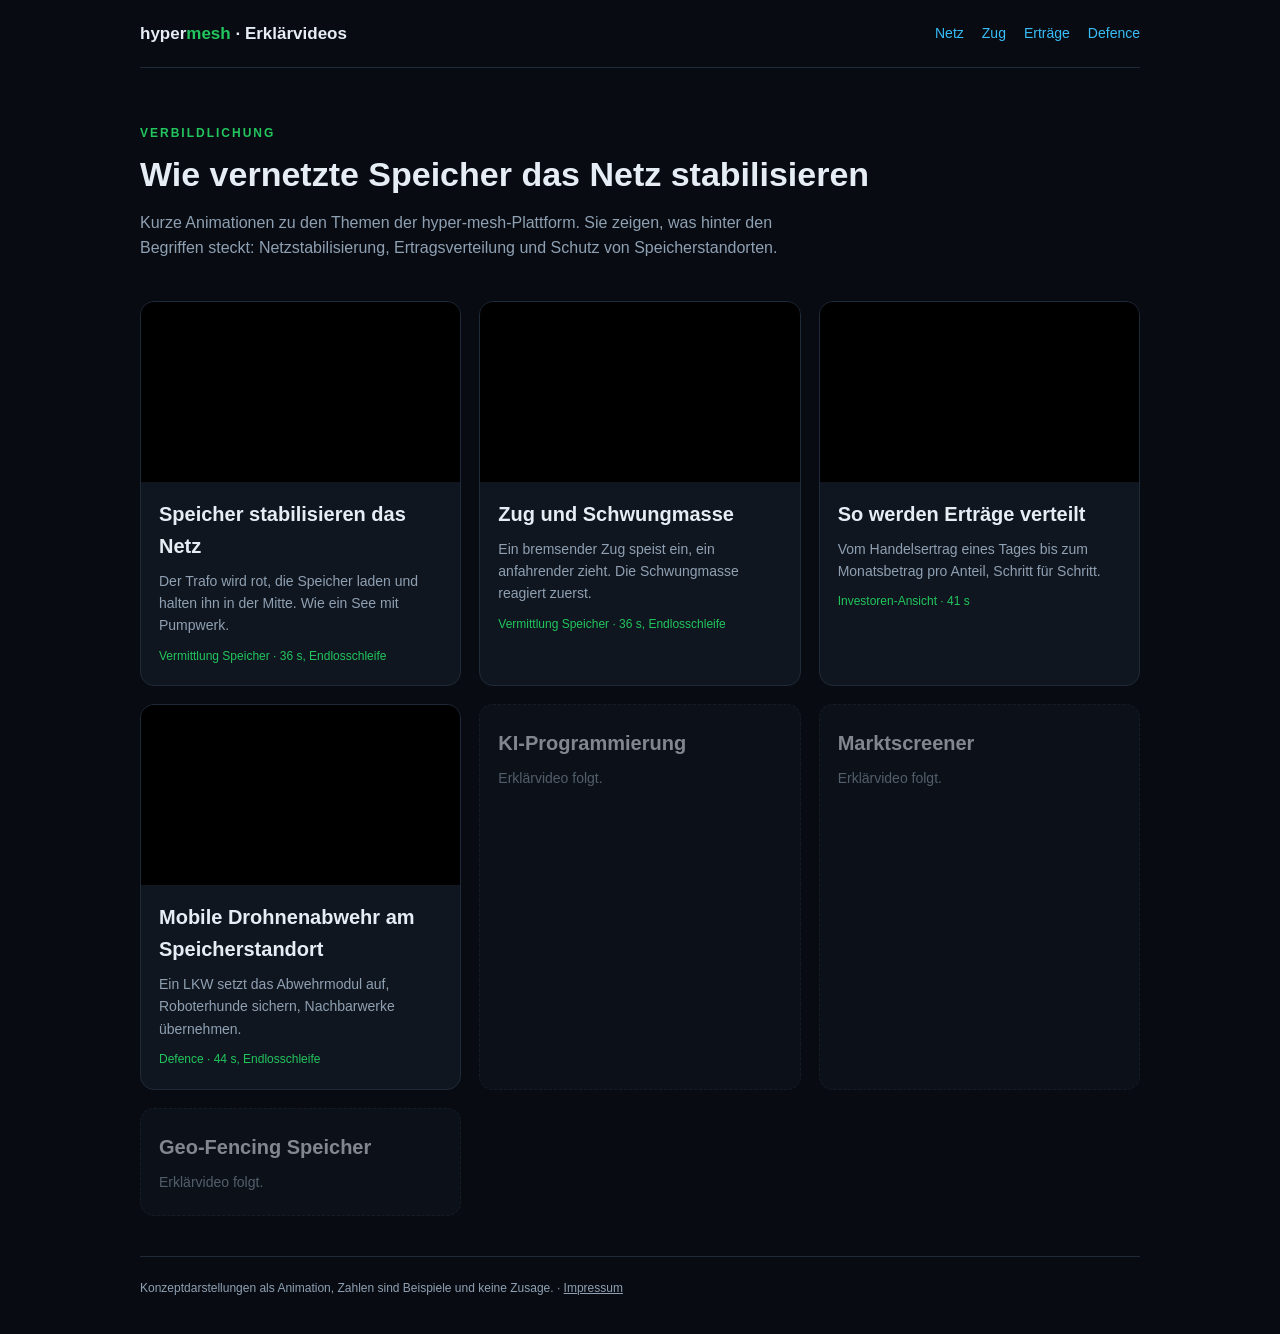
==== index.html @ f13224a6 "hypermesh-demo: eigenstaendige Erklaervideo-Seite (noindex, nginx-Container Port 8095) Co-Authored-B" ====
<!doctype html>
<html lang="de">
<head>
<meta charset="utf-8">
<meta name="viewport" content="width=device-width, initial-scale=1">
<meta name="robots" content="noindex, nofollow, noarchive, nosnippet">
<title>hypermesh · Erklärvideos</title>
<link rel="stylesheet" href="assets/style.css">
</head>
<body>
<div class="wrap">
<div class="top">
  <a class="brand" href="index.html">hyper<span>mesh</span> &middot; Erklärvideos</a>
  <nav><a href="netz.html">Netz</a><a href="zug.html">Zug</a><a href="invest.html">Erträge</a><a href="defence.html">Defence</a></nav>
</div>
<div class="intro">
<div class="eyebrow">VERBILDLICHUNG</div>
<h1>Wie vernetzte Speicher das Netz stabilisieren</h1>
<p>Kurze Animationen zu den Themen der hyper-mesh-Plattform. Sie zeigen, was hinter den Begriffen steckt: Netzstabilisierung, Ertragsverteilung und Schutz von Speicherstandorten.</p>
</div>
<div class="cards">
<a class="card" href="netz.html">
  <video muted playsinline preload="metadata" aria-hidden="true"><source src="assets/mesh-background-small.mp4#t=2" type="video/mp4"></video>
  <div class="body"><h2>Speicher stabilisieren das Netz</h2><p>Der Trafo wird rot, die Speicher laden und halten ihn in der Mitte. Wie ein See mit Pumpwerk.</p><span class="tag">Vermittlung Speicher &middot; 36 s, Endlosschleife</span></div>
</a>
<a class="card" href="zug.html">
  <video muted playsinline preload="metadata" aria-hidden="true"><source src="assets/mesh-train-small.mp4#t=2" type="video/mp4"></video>
  <div class="body"><h2>Zug und Schwungmasse</h2><p>Ein bremsender Zug speist ein, ein anfahrender zieht. Die Schwungmasse reagiert zuerst.</p><span class="tag">Vermittlung Speicher &middot; 36 s, Endlosschleife</span></div>
</a>
<a class="card" href="invest.html">
  <video muted playsinline preload="metadata" aria-hidden="true"><source src="assets/invest-background-small.mp4#t=2" type="video/mp4"></video>
  <div class="body"><h2>So werden Erträge verteilt</h2><p>Vom Handelsertrag eines Tages bis zum Monatsbetrag pro Anteil, Schritt für Schritt.</p><span class="tag">Investoren-Ansicht &middot; 41 s</span></div>
</a>
<a class="card" href="defence.html">
  <video muted playsinline preload="metadata" aria-hidden="true"><source src="assets/defence-drohnenabwehr-small.mp4#t=2" type="video/mp4"></video>
  <div class="body"><h2>Mobile Drohnenabwehr am Speicherstandort</h2><p>Ein LKW setzt das Abwehrmodul auf, Roboterhunde sichern, Nachbarwerke übernehmen.</p><span class="tag">Defence &middot; 44 s, Endlosschleife</span></div>
</a>
<div class="card soon"><div class="body"><h2>KI-Programmierung</h2><p>Erklärvideo folgt.</p></div></div>
<div class="card soon"><div class="body"><h2>Marktscreener</h2><p>Erklärvideo folgt.</p></div></div>
<div class="card soon"><div class="body"><h2>Geo-Fencing Speicher</h2><p>Erklärvideo folgt.</p></div></div>
</div>
<footer>Konzeptdarstellungen als Animation, Zahlen sind Beispiele und keine Zusage. &middot; <a href="impressum.html">Impressum</a></footer>
</div>
<script src="assets/player.js"></script>
</body>
</html>
---- assets/style.css ----
:root{
  --bg:#080c12;
  --surface:#10161f;
  --border:#1f2a38;
  --text:#e6edf5;
  --muted:#8fa0b3;
  --accent:#38bdf8;
  --green:#22c55e;
}
*{box-sizing:border-box}
html{background:var(--bg)}
body{margin:0;background:var(--bg);color:var(--text);font-family:-apple-system,'Segoe UI',Roboto,Arial,sans-serif;line-height:1.6}
a{color:var(--accent);text-decoration:none}
a:hover{text-decoration:underline}

.wrap{max-width:1040px;margin:0 auto;padding:0 20px}
.top{display:flex;justify-content:space-between;align-items:center;padding:20px 0;border-bottom:1px solid var(--border)}
.brand{font-weight:600;font-size:17px;color:var(--text)}
.brand span{color:var(--green)}
.top nav{display:flex;gap:18px;font-size:14px;flex-wrap:wrap}

.intro{padding:56px 0 28px}
.eyebrow{font-size:12px;letter-spacing:2px;color:var(--green);font-weight:600;margin-bottom:10px}
h1{font-size:34px;line-height:1.25;margin:0 0 14px}
h2{font-size:20px;margin:0 0 8px}
.intro p,.lead{color:var(--muted);max-width:680px;margin:0}

.cards{display:grid;grid-template-columns:repeat(auto-fit,minmax(280px,1fr));gap:18px;padding:12px 0 40px}
.card{display:block;background:var(--surface);border:1px solid var(--border);border-radius:14px;overflow:hidden;color:var(--text);transition:border-color .2s,transform .2s}
.card:hover{border-color:var(--accent);transform:translateY(-2px);text-decoration:none}
.card video{display:block;width:100%;aspect-ratio:16/9;object-fit:cover;background:#000;pointer-events:none}
.card .body{padding:16px 18px 18px}
.card p{margin:0;font-size:14px;color:var(--muted)}
.card .tag{display:inline-block;margin-top:10px;font-size:12px;color:var(--green)}
.card.soon{opacity:.55;border-style:dashed}
.card.soon:hover{transform:none;border-color:var(--border)}
.card.soon .body{padding:22px 18px}

.page{padding:40px 0 20px}
.player{margin:24px 0 8px}
.player video{display:block;width:100%;border-radius:14px;border:1px solid var(--border);background:#000}
.caption{font-size:12px;color:var(--muted);margin:10px 0 0}
.points{padding-left:20px;color:var(--muted);max-width:720px}
.points li{margin-bottom:6px}
.pager{display:flex;justify-content:space-between;gap:12px;flex-wrap:wrap;margin:36px 0;font-size:14px}

footer{border-top:1px solid var(--border);padding:22px 0 36px;font-size:12px;color:var(--muted)}
footer a{color:var(--muted);text-decoration:underline}

@media (max-width:640px){
  h1{font-size:26px}
  .intro{padding-top:36px}
}
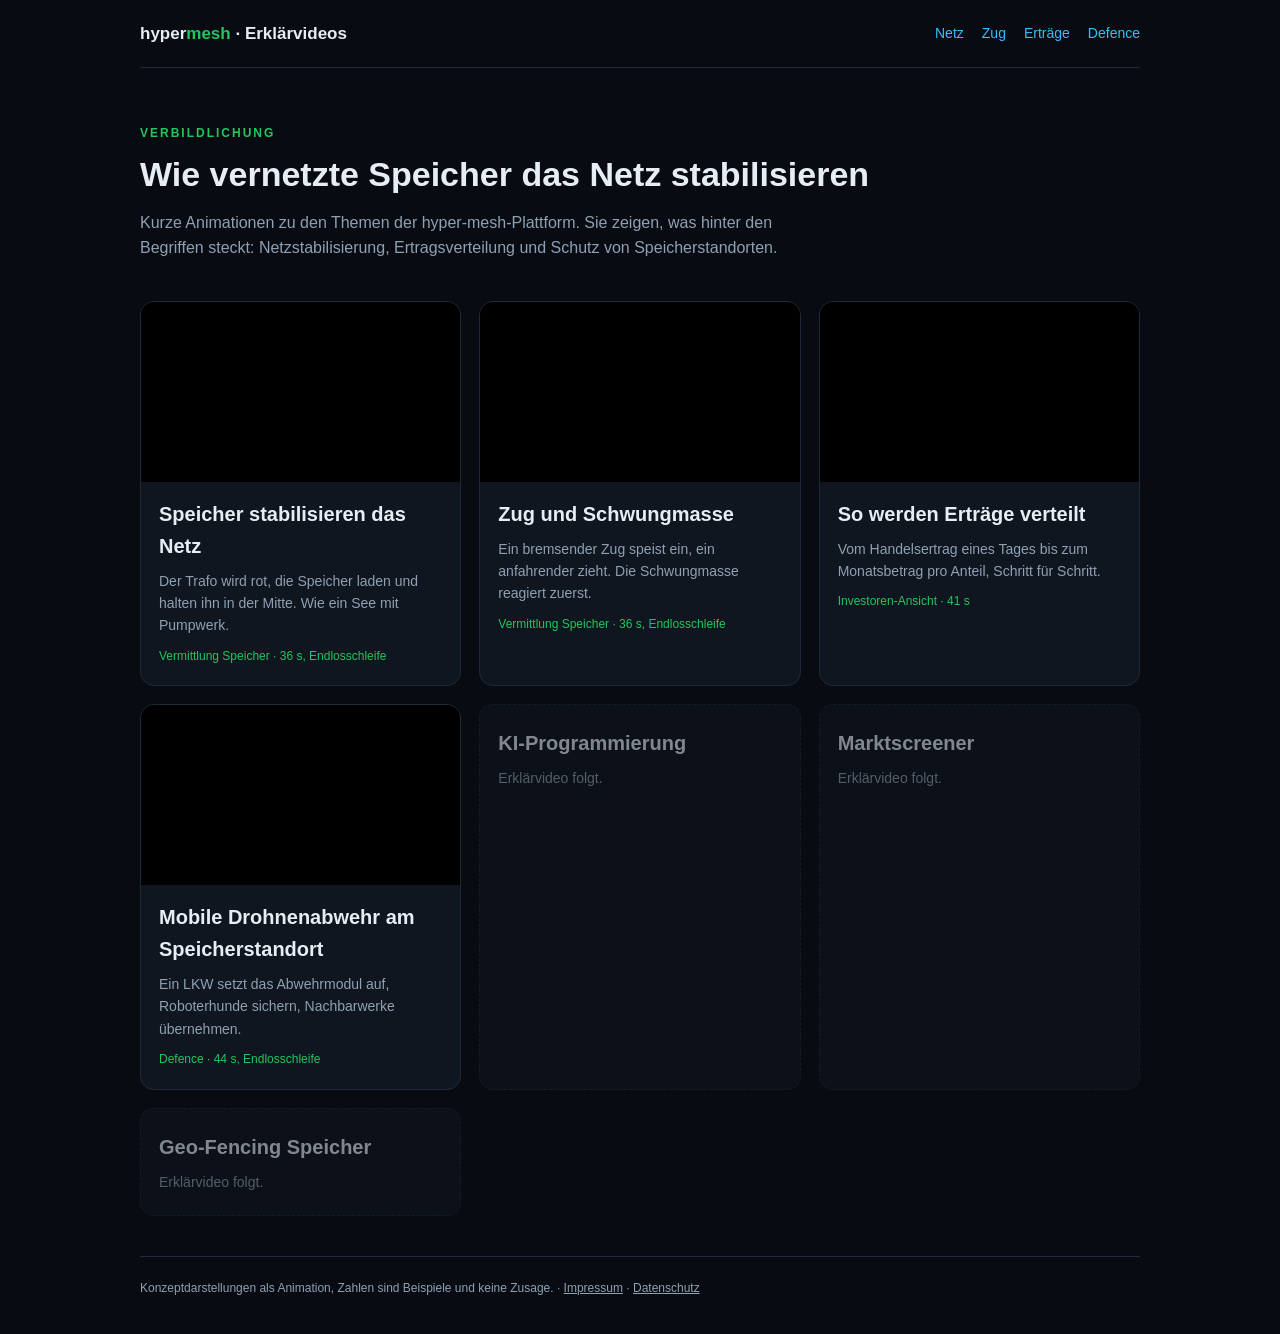
==== commit a39bb6cd: "Datenschutz-Seite (statisch) und Footer-Link Co-Authored-By: Claude Sonnet 5.5 <noreply@anthropic.co" ====
--- a/index.html
+++ b/index.html
@@ -39,7 +39,7 @@
 <div class="card soon"><div class="body"><h2>Marktscreener</h2><p>Erklärvideo folgt.</p></div></div>
 <div class="card soon"><div class="body"><h2>Geo-Fencing Speicher</h2><p>Erklärvideo folgt.</p></div></div>
 </div>
-<footer>Konzeptdarstellungen als Animation, Zahlen sind Beispiele und keine Zusage. &middot; <a href="impressum.html">Impressum</a></footer>
+<footer>Konzeptdarstellungen als Animation, Zahlen sind Beispiele und keine Zusage. &middot; <a href="impressum.html">Impressum</a> &middot; <a href="datenschutz.html">Datenschutz</a></footer>
 </div>
 <script src="assets/player.js"></script>
 </body>
--- a/assets/style.css
+++ b/assets/style.css
@@ -51,3 +51,7 @@
   h1{font-size:26px}
   .intro{padding-top:36px}
 }
+
+.imprint{max-width:720px}
+.imprint h2{font-size:16px;margin:26px 0 6px}
+.imprint p{margin:0 0 6px;color:var(--muted)}
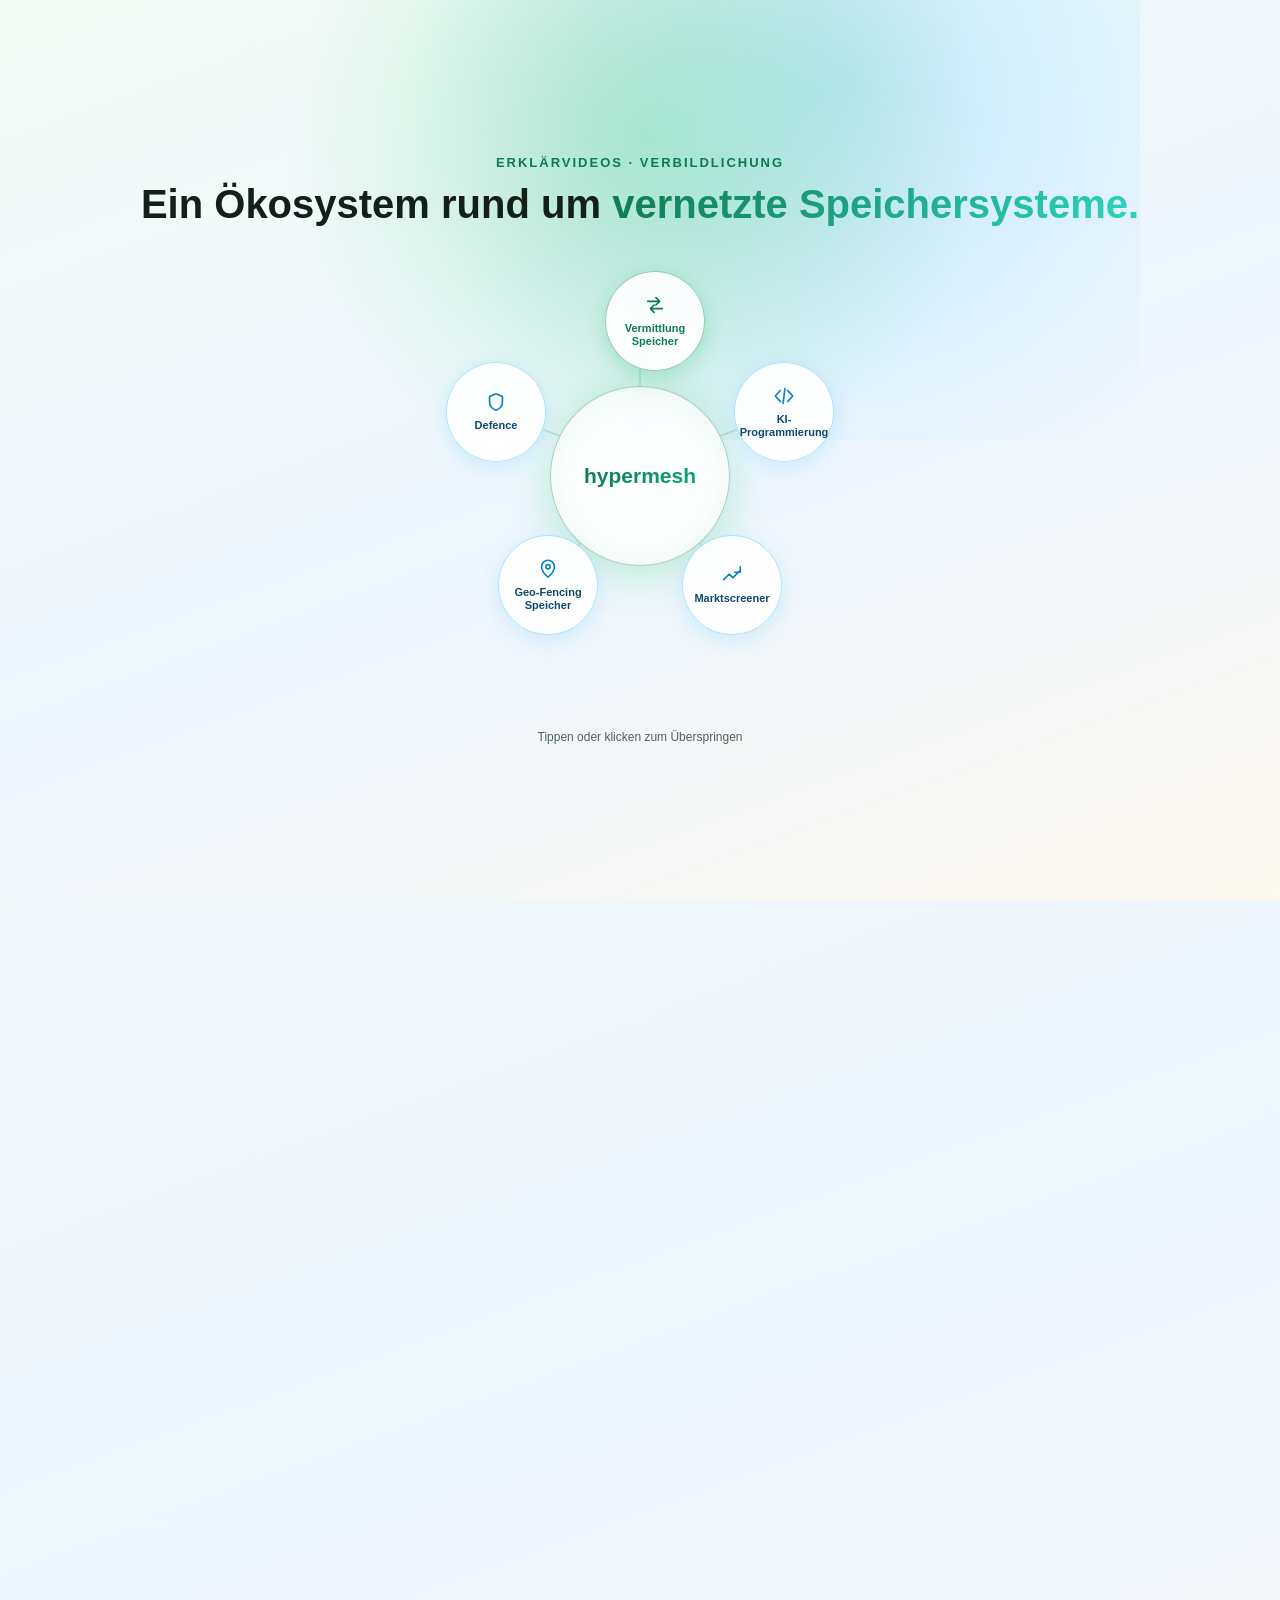
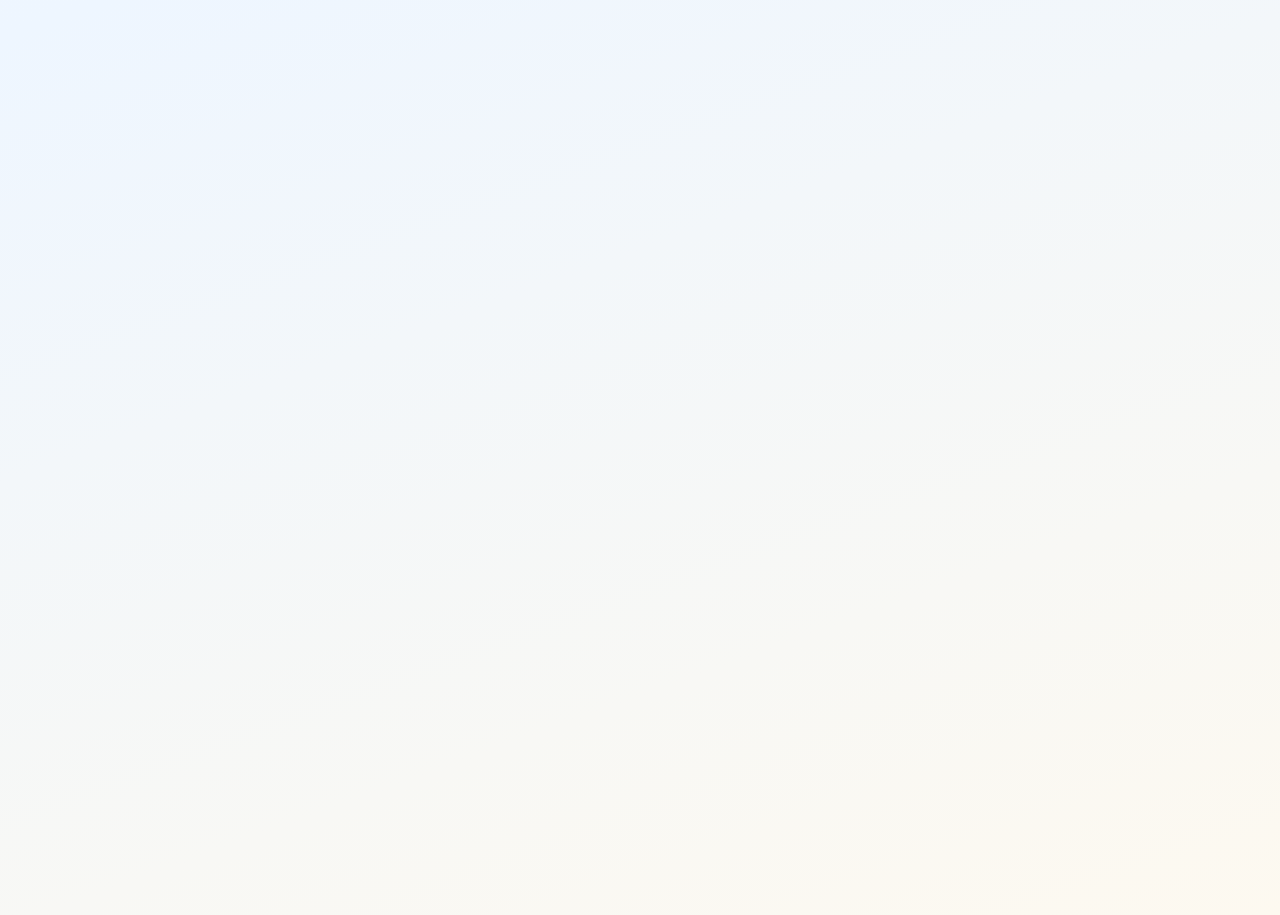
==== commit a4d4678e: "Startseite: Intro mit Stern (runder Kern, fuenf Blasen) wandert nach oben und wird zur Menueleiste; " ====
--- a/index.html
+++ b/index.html
@@ -4,43 +4,128 @@
 <meta charset="utf-8">
 <meta name="viewport" content="width=device-width, initial-scale=1">
 <meta name="robots" content="noindex, nofollow, noarchive, nosnippet">
-<title>hypermesh · Erklärvideos</title>
+<title>hypermesh Erklärvideos</title>
 <link rel="stylesheet" href="assets/style.css">
+<script>try{if(sessionStorage.getItem('intro-seen')==='1'||location.hash.length>1)document.documentElement.classList.add('ready')}catch(e){}</script>
+<noscript><style>#intro{display:none}main,footer,.topnav{opacity:1!important;transform:none!important}</style></noscript>
 </head>
 <body>
+
+<div id="intro" aria-label="hypermesh Übersicht">
+  <div class="glow"></div>
+  <div class="eyebrow">ERKLÄRVIDEOS · VERBILDLICHUNG</div>
+  <h1>Ein Ökosystem rund um <span class="hl">vernetzte Speichersysteme.</span></h1>
+  <div id="field-box">
+    <div id="field">
+      <svg class="lines" viewBox="0 0 680 480" aria-hidden="true">
+        <line style="--i:0" x1="340" y1="230" x2="340" y2="80"/>
+        <line style="--i:1" x1="340" y1="230" x2="484" y2="176"/>
+        <line style="--i:2" x1="340" y1="230" x2="432" y2="349"/>
+        <line style="--i:3" x1="340" y1="230" x2="248" y2="349"/>
+        <line style="--i:4" x1="340" y1="230" x2="196" y2="176"/>
+      </svg>
+      <div class="core"><span>hypermesh</span></div>
+      <a class="bubble ext" style="left:305px;top:35px;--i:0" href="#vermittlung">
+        <svg viewBox="0 0 24 24"><path d="M4 8h13M13 4l4 4-4 4M20 16H7M11 12l-4 4 4 4"/></svg><span>Vermittlung Speicher</span></a>
+      <a class="bubble" style="left:434px;top:126px;--i:1" href="#ki">
+        <svg viewBox="0 0 24 24"><path d="M8 6l-5.5 6L8 18M16 6l5.5 6L16 18M13 4l-2 16"/></svg><span>KI-Programmierung</span></a>
+      <a class="bubble" style="left:382px;top:299px;--i:2" href="#markt">
+        <svg viewBox="0 0 24 24"><path d="M3 17l6-6 4 4 8-8M21 3v6h-6"/></svg><span>Marktscreener</span></a>
+      <a class="bubble" style="left:198px;top:299px;--i:3" href="#geo">
+        <svg viewBox="0 0 24 24"><path d="M12 21s-7-6.1-7-11.5A7 7 0 0119 9.5C19 14.9 12 21 12 21z"/><circle cx="12" cy="9.5" r="2.3"/></svg><span>Geo-Fencing Speicher</span></a>
+      <a class="bubble" style="left:146px;top:126px;--i:4" href="#defence">
+        <svg viewBox="0 0 24 24"><path d="M12 3l7 3v6c0 4.5-3 7.5-7 9-4-1.5-7-4.5-7-9V6z"/></svg><span>Defence</span></a>
+    </div>
+  </div>
+  <div class="skip">Tippen oder klicken zum Überspringen</div>
+</div>
+
+<header class="topnav">
+  <div class="in">
+    <a class="brand" href="#top">hyper<span>mesh</span></a>
+    <nav class="nbs" aria-label="Themen">
+      <a class="nb ext" href="#vermittlung" title="Vermittlung Speicher"><span class="ico"><svg viewBox="0 0 24 24"><path d="M4 8h13M13 4l4 4-4 4M20 16H7M11 12l-4 4 4 4"/></svg></span><span class="t">Vermittlung Speicher</span></a>
+      <a class="nb" href="#ki" title="KI-Programmierung"><span class="ico"><svg viewBox="0 0 24 24"><path d="M8 6l-5.5 6L8 18M16 6l5.5 6L16 18M13 4l-2 16"/></svg></span><span class="t">KI-Programmierung</span></a>
+      <a class="nb" href="#markt" title="Marktscreener"><span class="ico"><svg viewBox="0 0 24 24"><path d="M3 17l6-6 4 4 8-8M21 3v6h-6"/></svg></span><span class="t">Marktscreener</span></a>
+      <a class="nb" href="#geo" title="Geo-Fencing Speicher"><span class="ico"><svg viewBox="0 0 24 24"><path d="M12 21s-7-6.1-7-11.5A7 7 0 0119 9.5C19 14.9 12 21 12 21z"/><circle cx="12" cy="9.5" r="2.3"/></svg></span><span class="t">Geo-Fencing</span></a>
+      <a class="nb" href="#defence" title="Defence"><span class="ico"><svg viewBox="0 0 24 24"><path d="M12 3l7 3v6c0 4.5-3 7.5-7 9-4-1.5-7-4.5-7-9V6z"/></svg></span><span class="t">Defence</span></a>
+    </nav>
+  </div>
+</header>
+
+<main id="top">
 <div class="wrap">
-<div class="top">
-  <a class="brand" href="index.html">hyper<span>mesh</span> &middot; Erklärvideos</a>
-  <nav><a href="netz.html">Netz</a><a href="zug.html">Zug</a><a href="invest.html">Erträge</a><a href="defence.html">Defence</a></nav>
+
+  <section class="topic" id="vermittlung">
+    <div class="eyebrow">VERMITTLUNG SPEICHER</div>
+    <h2>Wie Speicher das Netz stabilisieren und Erträge verteilt werden</h2>
+    <p class="lead">Drei kurze Animationen: was passiert, wenn ein Trafo überlastet ist, wie Schwungmasse und Batterie zusammenarbeiten und wie aus dem Handelsertrag ein Betrag je Anteil wird.</p>
+    <div class="videos">
+      <article class="vcard">
+        <video controls muted loop playsinline preload="metadata" data-small="assets/mesh-background-small.mp4"><source src="assets/mesh-background.mp4" type="video/mp4"></video>
+        <div class="body"><h3>Speicher stabilisieren das Netz</h3>
+          <p>Der Trafo wird rot, die Speicher laden und halten ihn in der Mitte. Wie ein See mit Pumpwerk.</p>
+          <p class="cap">Konzeptdarstellung als Animation, 36 s. Keine Messdaten, keine reale Anlage.</p></div>
+      </article>
+      <article class="vcard">
+        <video controls muted loop playsinline preload="metadata" data-small="assets/mesh-train-small.mp4"><source src="assets/mesh-train.mp4" type="video/mp4"></video>
+        <div class="body"><h3>Zug und Schwungmasse</h3>
+          <p>Ein bremsender Zug speist ein, ein anfahrender zieht. Die Schwungmasse reagiert zuerst, die Batterie hält das Niveau.</p>
+          <p class="cap">Konzeptdarstellung als Animation, 36 s. Keine Messdaten, keine reale Anlage.</p></div>
+      </article>
+      <article class="vcard light">
+        <video controls muted loop playsinline preload="metadata" data-small="assets/invest-background-small.mp4"><source src="assets/invest-background.mp4" type="video/mp4"></video>
+        <div class="body"><h3>So werden Erträge verteilt</h3>
+          <p>Vom Handelsertrag eines Tages bis zum Monatsbetrag pro Anteil, Schritt für Schritt.</p>
+          <p class="cap">Beispielrechnung mit ausgedachten Zahlen, 41 s. Keine Zusage künftiger Erträge.</p></div>
+      </article>
+    </div>
+  </section>
+
+  <section class="topic" id="ki">
+    <div class="eyebrow">KI-PROGRAMMIERUNG</div>
+    <h2>Individuelle Software und Automatisierung</h2>
+    <div class="soon"><strong>Erklärvideo folgt.</strong> Hier erscheint die Animation, sobald sie fertig ist.</div>
+  </section>
+
+  <section class="topic" id="markt">
+    <div class="eyebrow">MARKTSCREENER</div>
+    <h2>Marktbeobachtung und Chancenübersicht</h2>
+    <div class="soon"><strong>Erklärvideo folgt.</strong> Hier erscheint die Animation, sobald sie fertig ist.</div>
+  </section>
+
+  <section class="topic" id="geo">
+    <div class="eyebrow">GEO-FENCING SPEICHER</div>
+    <h2>Standortanalyse für neue Speicherprojekte</h2>
+    <div class="soon"><strong>Erklärvideo folgt.</strong> Hier erscheint die Animation, sobald sie fertig ist.</div>
+  </section>
+
+  <section class="topic" id="defence">
+    <div class="eyebrow">DEFENCE</div>
+    <h2>Mobile Drohnenabwehr am Speicherstandort</h2>
+    <p class="lead">Ein mobiles Abwehrmodul wird per LKW geliefert und wie ein zweiter Container aufgesetzt. Beim Anflug einer Drohne fährt der Standort die Leistung herunter, Nachbarstandorte übernehmen, und die Leitstellen werden gewarnt.</p>
+    <div class="single">
+      <article class="vcard light">
+        <video controls muted loop playsinline preload="metadata" data-small="assets/defence-drohnenabwehr-small.mp4"><source src="assets/defence-drohnenabwehr.mp4" type="video/mp4"></video>
+        <div class="body"><p class="cap" style="margin-top:0">Konzeptdarstellung als Animation, 44 s, keine reale Anlage. Beschreibt ein Schutzkonzept, keine technischen Details.</p></div>
+      </article>
+    </div>
+    <ul class="points">
+      <li>Plug and Play: Modul auf den Container, Vier-Punkt-Verankerung, fertig.</li>
+      <li>Erkennung, Warnung an Betriebsführung, Netzleitstelle und Behörden.</li>
+      <li>Roboterhunde überwachen den Standort und prüfen die Lage vor Ort.</li>
+      <li>Nach dem Einsatz holt der LKW das Modul zum nächsten Standort.</li>
+    </ul>
+  </section>
+
 </div>
-<div class="intro">
-<div class="eyebrow">VERBILDLICHUNG</div>
-<h1>Wie vernetzte Speicher das Netz stabilisieren</h1>
-<p>Kurze Animationen zu den Themen der hyper-mesh-Plattform. Sie zeigen, was hinter den Begriffen steckt: Netzstabilisierung, Ertragsverteilung und Schutz von Speicherstandorten.</p>
-</div>
-<div class="cards">
-<a class="card" href="netz.html">
-  <video muted playsinline preload="metadata" aria-hidden="true"><source src="assets/mesh-background-small.mp4#t=2" type="video/mp4"></video>
-  <div class="body"><h2>Speicher stabilisieren das Netz</h2><p>Der Trafo wird rot, die Speicher laden und halten ihn in der Mitte. Wie ein See mit Pumpwerk.</p><span class="tag">Vermittlung Speicher &middot; 36 s, Endlosschleife</span></div>
-</a>
-<a class="card" href="zug.html">
-  <video muted playsinline preload="metadata" aria-hidden="true"><source src="assets/mesh-train-small.mp4#t=2" type="video/mp4"></video>
-  <div class="body"><h2>Zug und Schwungmasse</h2><p>Ein bremsender Zug speist ein, ein anfahrender zieht. Die Schwungmasse reagiert zuerst.</p><span class="tag">Vermittlung Speicher &middot; 36 s, Endlosschleife</span></div>
-</a>
-<a class="card" href="invest.html">
-  <video muted playsinline preload="metadata" aria-hidden="true"><source src="assets/invest-background-small.mp4#t=2" type="video/mp4"></video>
-  <div class="body"><h2>So werden Erträge verteilt</h2><p>Vom Handelsertrag eines Tages bis zum Monatsbetrag pro Anteil, Schritt für Schritt.</p><span class="tag">Investoren-Ansicht &middot; 41 s</span></div>
-</a>
-<a class="card" href="defence.html">
-  <video muted playsinline preload="metadata" aria-hidden="true"><source src="assets/defence-drohnenabwehr-small.mp4#t=2" type="video/mp4"></video>
-  <div class="body"><h2>Mobile Drohnenabwehr am Speicherstandort</h2><p>Ein LKW setzt das Abwehrmodul auf, Roboterhunde sichern, Nachbarwerke übernehmen.</p><span class="tag">Defence &middot; 44 s, Endlosschleife</span></div>
-</a>
-<div class="card soon"><div class="body"><h2>KI-Programmierung</h2><p>Erklärvideo folgt.</p></div></div>
-<div class="card soon"><div class="body"><h2>Marktscreener</h2><p>Erklärvideo folgt.</p></div></div>
-<div class="card soon"><div class="body"><h2>Geo-Fencing Speicher</h2><p>Erklärvideo folgt.</p></div></div>
-</div>
-<footer>Konzeptdarstellungen als Animation, Zahlen sind Beispiele und keine Zusage. &middot; <a href="impressum.html">Impressum</a> &middot; <a href="datenschutz.html">Datenschutz</a></footer>
-</div>
+</main>
+
+<footer>
+  <div class="wrap">Konzeptdarstellungen als Animation, Zahlen sind Beispiele und keine Zusage. &middot; <a href="impressum.html">Impressum</a> &middot; <a href="datenschutz.html">Datenschutz</a></div>
+</footer>
+
 <script src="assets/player.js"></script>
+<script src="assets/intro.js"></script>
 </body>
 </html>
--- a/assets/style.css
+++ b/assets/style.css
@@ -1,57 +1,128 @@
+/* hypermesh Erklaervideos: helle Seite im Stil der hyper-mesh-Startseite (Gruen/Blau) */
 :root{
-  --bg:#080c12;
-  --surface:#10161f;
-  --border:#1f2a38;
-  --text:#e6edf5;
-  --muted:#8fa0b3;
-  --accent:#38bdf8;
   --green:#22c55e;
+  --green-deep:#0f7a4f;
+  --green-glow:rgba(34,197,94,.28);
+  --blue:#38bdf8;
+  --blue-deep:#0284c7;
+  --blue-ink:#0c4a6e;
+  --bg-1:#f3fbf6;
+  --bg-2:#eef6ff;
+  --bg-3:#fdf9f0;
+  --surface:rgba(255,255,255,.88);
+  --border:rgba(15,122,79,.18);
+  --text:#132018;
+  --muted:#4f6157;
+  --ease:cubic-bezier(.65,0,.35,1);
 }
 *{box-sizing:border-box}
-html{background:var(--bg)}
-body{margin:0;background:var(--bg);color:var(--text);font-family:-apple-system,'Segoe UI',Roboto,Arial,sans-serif;line-height:1.6}
-a{color:var(--accent);text-decoration:none}
+html{scroll-behavior:smooth;background:var(--bg-1)}
+body{margin:0;color:var(--text);font-family:-apple-system,'Segoe UI',Roboto,Arial,sans-serif;line-height:1.6;
+  background:linear-gradient(160deg,var(--bg-1) 0%,var(--bg-2) 55%,var(--bg-3) 100%);min-height:100vh}
+a{color:var(--blue-deep);text-decoration:none}
 a:hover{text-decoration:underline}
+.wrap{max-width:1040px;margin:0 auto;padding:0 20px}
 
-.wrap{max-width:1040px;margin:0 auto;padding:0 20px}
-.top{display:flex;justify-content:space-between;align-items:center;padding:20px 0;border-bottom:1px solid var(--border)}
-.brand{font-weight:600;font-size:17px;color:var(--text)}
-.brand span{color:var(--green)}
-.top nav{display:flex;gap:18px;font-size:14px;flex-wrap:wrap}
+/* ---------- Menueleiste (die fuenf Blasen, klein) ---------- */
+.topnav{position:sticky;top:0;z-index:30;background:rgba(243,251,246,.9);backdrop-filter:blur(8px);border-bottom:1px solid var(--border)}
+.topnav .in{max-width:1040px;margin:0 auto;padding:10px 20px;display:flex;align-items:center;justify-content:space-between;gap:16px}
+.brand{font-weight:700;font-size:18px;color:var(--text);white-space:nowrap}
+.brand span{color:var(--green-deep)}
+.brand:hover{text-decoration:none}
+.nbs{display:flex;gap:8px;flex-wrap:wrap;justify-content:flex-end}
+.nb{display:inline-flex;align-items:center;gap:8px;padding:6px 14px 6px 8px;border-radius:999px;background:#fff;border:1px solid rgba(56,189,248,.45);
+  color:var(--blue-ink);font-size:13px;font-weight:600;line-height:1;transition:box-shadow .2s,border-color .2s,transform .2s,background .2s}
+.nb:hover{text-decoration:none;box-shadow:0 6px 18px rgba(56,189,248,.28);transform:translateY(-1px)}
+.nb svg,.bubble svg{fill:none;stroke:var(--blue-deep);stroke-width:1.8;stroke-linecap:round;stroke-linejoin:round}
+.nb .ico{width:26px;height:26px;border-radius:50%;background:rgba(56,189,248,.14);display:flex;align-items:center;justify-content:center;flex:none}
+.nb .ico svg{width:16px;height:16px}
+.nb.ext{border-color:rgba(15,122,79,.45);color:var(--green-deep)}
+.nb.ext .ico{background:rgba(34,197,94,.14)}
+.nb.ext svg{stroke:var(--green-deep)}
+.nb.active{background:linear-gradient(120deg,rgba(34,197,94,.14),rgba(56,189,248,.18));border-color:var(--blue-deep)}
+@media (max-width:820px){
+  .topnav .in{flex-direction:column;align-items:stretch;gap:8px}
+  .brand{text-align:center}
+  .nbs{justify-content:center}
+  .nb{padding:4px}
+  .nb span.t{display:none}
+  .nb .ico{width:34px;height:34px}
+  .nb .ico svg{width:19px;height:19px}
+}
 
-.intro{padding:56px 0 28px}
-.eyebrow{font-size:12px;letter-spacing:2px;color:var(--green);font-weight:600;margin-bottom:10px}
-h1{font-size:34px;line-height:1.25;margin:0 0 14px}
-h2{font-size:20px;margin:0 0 8px}
-.intro p,.lead{color:var(--muted);max-width:680px;margin:0}
+/* ---------- Intro: Stern mit rundem Kern ---------- */
+#intro{position:fixed;inset:0;z-index:50;display:flex;flex-direction:column;align-items:center;justify-content:center;
+  background:linear-gradient(160deg,var(--bg-1) 0%,var(--bg-2) 55%,var(--bg-3) 100%);overflow:hidden;cursor:pointer}
+#intro .glow{position:absolute;top:-160px;left:50%;transform:translateX(-50%);width:1000px;height:600px;pointer-events:none;
+  background:radial-gradient(circle,var(--green-glow) 0%,rgba(34,197,94,0) 60%),radial-gradient(circle at 70% 40%,rgba(56,189,248,.25) 0%,rgba(56,189,248,0) 55%)}
+#intro .eyebrow{position:relative;font-size:13px;letter-spacing:2px;color:var(--green-deep);font-weight:600;margin:0 0 6px;text-align:center}
+#intro h1{position:relative;font-size:clamp(24px,4vw,40px);line-height:1.2;margin:0 0 8px;text-align:center;padding:0 16px}
+#intro h1 .hl{background:linear-gradient(120deg,var(--green-deep),#2dd4bf);-webkit-background-clip:text;background-clip:text;color:transparent}
+#intro .skip{position:relative;margin-top:12px;font-size:12px;color:var(--muted)}
+#field-box{position:relative;width:680px;height:480px;flex:none;
+  transform:scale(var(--fit,1));transform-origin:50% 50%;margin:calc((480px*var(--fit,1) - 480px)/2) 0}
+#field{position:absolute;inset:0;transform-origin:50% 50%}
+#field svg.lines{position:absolute;inset:0;width:100%;height:100%}
+#field svg.lines line{stroke:rgba(15,122,79,.2);stroke-width:1.5;stroke-dasharray:160;stroke-dashoffset:160;animation:draw .8s calc(.55s + var(--i)*.12s) forwards}
+.core{position:absolute;left:250px;top:150px;width:180px;height:180px;border-radius:50%;background:rgba(255,255,255,.85);backdrop-filter:blur(6px);
+  border:1px solid rgba(15,122,79,.35);box-shadow:0 8px 40px var(--green-glow),inset 0 0 30px rgba(34,197,94,.08);
+  display:flex;align-items:center;justify-content:center;text-align:center;animation:pop .7s .1s both var(--ease)}
+.core span{font-size:21px;font-weight:700;background:linear-gradient(120deg,var(--green-deep),#0ea86e);-webkit-background-clip:text;background-clip:text;color:transparent}
+.bubble{position:absolute;width:100px;height:100px;border-radius:50%;background:rgba(255,255,255,.9);backdrop-filter:blur(4px);
+  border:1px solid rgba(56,189,248,.4);box-shadow:0 6px 20px rgba(56,189,248,.18);display:flex;flex-direction:column;align-items:center;justify-content:center;gap:6px;
+  padding:0 8px;animation:pop .6s calc(.5s + var(--i)*.14s) both var(--ease);transition:box-shadow .2s,border-color .2s,transform .2s}
+.bubble:hover{text-decoration:none;box-shadow:0 8px 28px rgba(56,189,248,.34);border-color:rgba(56,189,248,.75);transform:translateY(-2px)}
+.bubble svg{width:22px;height:22px}
+.bubble span{font-size:11px;font-weight:600;color:var(--blue-ink);text-align:center;line-height:1.2}
+.bubble.ext{border-color:rgba(15,122,79,.4);box-shadow:0 6px 20px var(--green-glow)}
+.bubble.ext svg{stroke:var(--green-deep)}
+.bubble.ext span{color:var(--green-deep)}
+@keyframes pop{from{opacity:0;transform:scale(.4)}to{opacity:1;transform:scale(1)}}
+@keyframes draw{to{stroke-dashoffset:0}}
 
-.cards{display:grid;grid-template-columns:repeat(auto-fit,minmax(280px,1fr));gap:18px;padding:12px 0 40px}
-.card{display:block;background:var(--surface);border:1px solid var(--border);border-radius:14px;overflow:hidden;color:var(--text);transition:border-color .2s,transform .2s}
-.card:hover{border-color:var(--accent);transform:translateY(-2px);text-decoration:none}
-.card video{display:block;width:100%;aspect-ratio:16/9;object-fit:cover;background:#000;pointer-events:none}
-.card .body{padding:16px 18px 18px}
-.card p{margin:0;font-size:14px;color:var(--muted)}
-.card .tag{display:inline-block;margin-top:10px;font-size:12px;color:var(--green)}
-.card.soon{opacity:.55;border-style:dashed}
-.card.soon:hover{transform:none;border-color:var(--border)}
-.card.soon .body{padding:22px 18px}
+/* Uebergang: Stern wandert nach oben und wird zur Menueleiste */
+html.intro-on,html.docking{overflow:hidden}
+html.ready #intro{display:none}
+html.docking #intro{pointer-events:none;background:transparent;transition:background .5s .9s}
+html.docking #intro .glow,html.docking #intro .eyebrow,html.docking #intro h1,html.docking #intro .skip{opacity:0;transition:opacity .4s}
+html.docking #field{transform:translateY(-52vh) scale(.2);opacity:0;transition:transform 1.1s var(--ease),opacity .45s .7s}
+.topnav{transition:transform .8s var(--ease) .9s,opacity .6s .9s}
+html.intro-on .topnav{transform:translateY(-110%);opacity:0}
+html.docking .topnav{transform:none;opacity:1}
+main,footer{transition:opacity .9s 1.1s}
+html.intro-on main,html.intro-on footer{opacity:0}
+html.docking main,html.docking footer{opacity:1}
+@media (prefers-reduced-motion:reduce){
+  #intro{display:none}
+  *{animation:none!important;transition:none!important}
+  html{scroll-behavior:auto}
+}
 
-.page{padding:40px 0 20px}
-.player{margin:24px 0 8px}
-.player video{display:block;width:100%;border-radius:14px;border:1px solid var(--border);background:#000}
-.caption{font-size:12px;color:var(--muted);margin:10px 0 0}
-.points{padding-left:20px;color:var(--muted);max-width:720px}
+/* ---------- Inhalt ---------- */
+section.topic{padding:56px 0 24px;scroll-margin-top:84px}
+.eyebrow{font-size:12px;letter-spacing:2px;color:var(--green-deep);font-weight:600;margin-bottom:8px}
+h2{font-size:clamp(22px,3vw,30px);line-height:1.25;margin:0 0 10px}
+h3{font-size:18px;margin:0 0 6px}
+.lead{color:var(--muted);max-width:700px;margin:0 0 24px}
+.videos{display:grid;grid-template-columns:repeat(auto-fit,minmax(300px,1fr));gap:20px}
+.vcard{background:var(--surface);border:1px solid var(--border);border-radius:14px;overflow:hidden;box-shadow:0 10px 30px rgba(15,122,79,.08);display:flex;flex-direction:column;min-width:0}
+.vcard video{display:block;width:100%;aspect-ratio:16/9;background:#04070d;object-fit:contain}
+.vcard.light video{background:#fff}
+.vcard .body{padding:14px 18px 18px}
+.vcard p{margin:0;font-size:14px;color:var(--muted)}
+.vcard .cap{font-size:12px;margin-top:8px;color:#7a8c81}
+.single{max-width:880px}
+.points{padding-left:20px;color:var(--muted);max-width:720px;margin:20px 0 0}
 .points li{margin-bottom:6px}
-.pager{display:flex;justify-content:space-between;gap:12px;flex-wrap:wrap;margin:36px 0;font-size:14px}
+.soon{background:rgba(255,255,255,.55);border:1px dashed var(--border);border-radius:14px;padding:26px 20px;color:var(--muted);max-width:520px}
+.soon strong{color:var(--text)}
 
-footer{border-top:1px solid var(--border);padding:22px 0 36px;font-size:12px;color:var(--muted)}
+footer{border-top:1px solid var(--border);margin-top:56px;padding:22px 0 36px;font-size:12px;color:var(--muted);background:rgba(255,255,255,.5)}
 footer a{color:var(--muted);text-decoration:underline}
 
-@media (max-width:640px){
-  h1{font-size:26px}
-  .intro{padding-top:36px}
-}
-
-.imprint{max-width:720px}
-.imprint h2{font-size:16px;margin:26px 0 6px}
-.imprint p{margin:0 0 6px;color:var(--muted)}
+/* Unterseiten (Impressum, Datenschutz) */
+.page{padding:40px 0 20px;max-width:720px}
+.page h1{font-size:30px;line-height:1.25;margin:0 0 14px}
+.page h2{font-size:16px;margin:26px 0 6px}
+.page p{margin:0 0 8px;color:var(--muted)}
+.pager{margin:36px 0;font-size:14px}
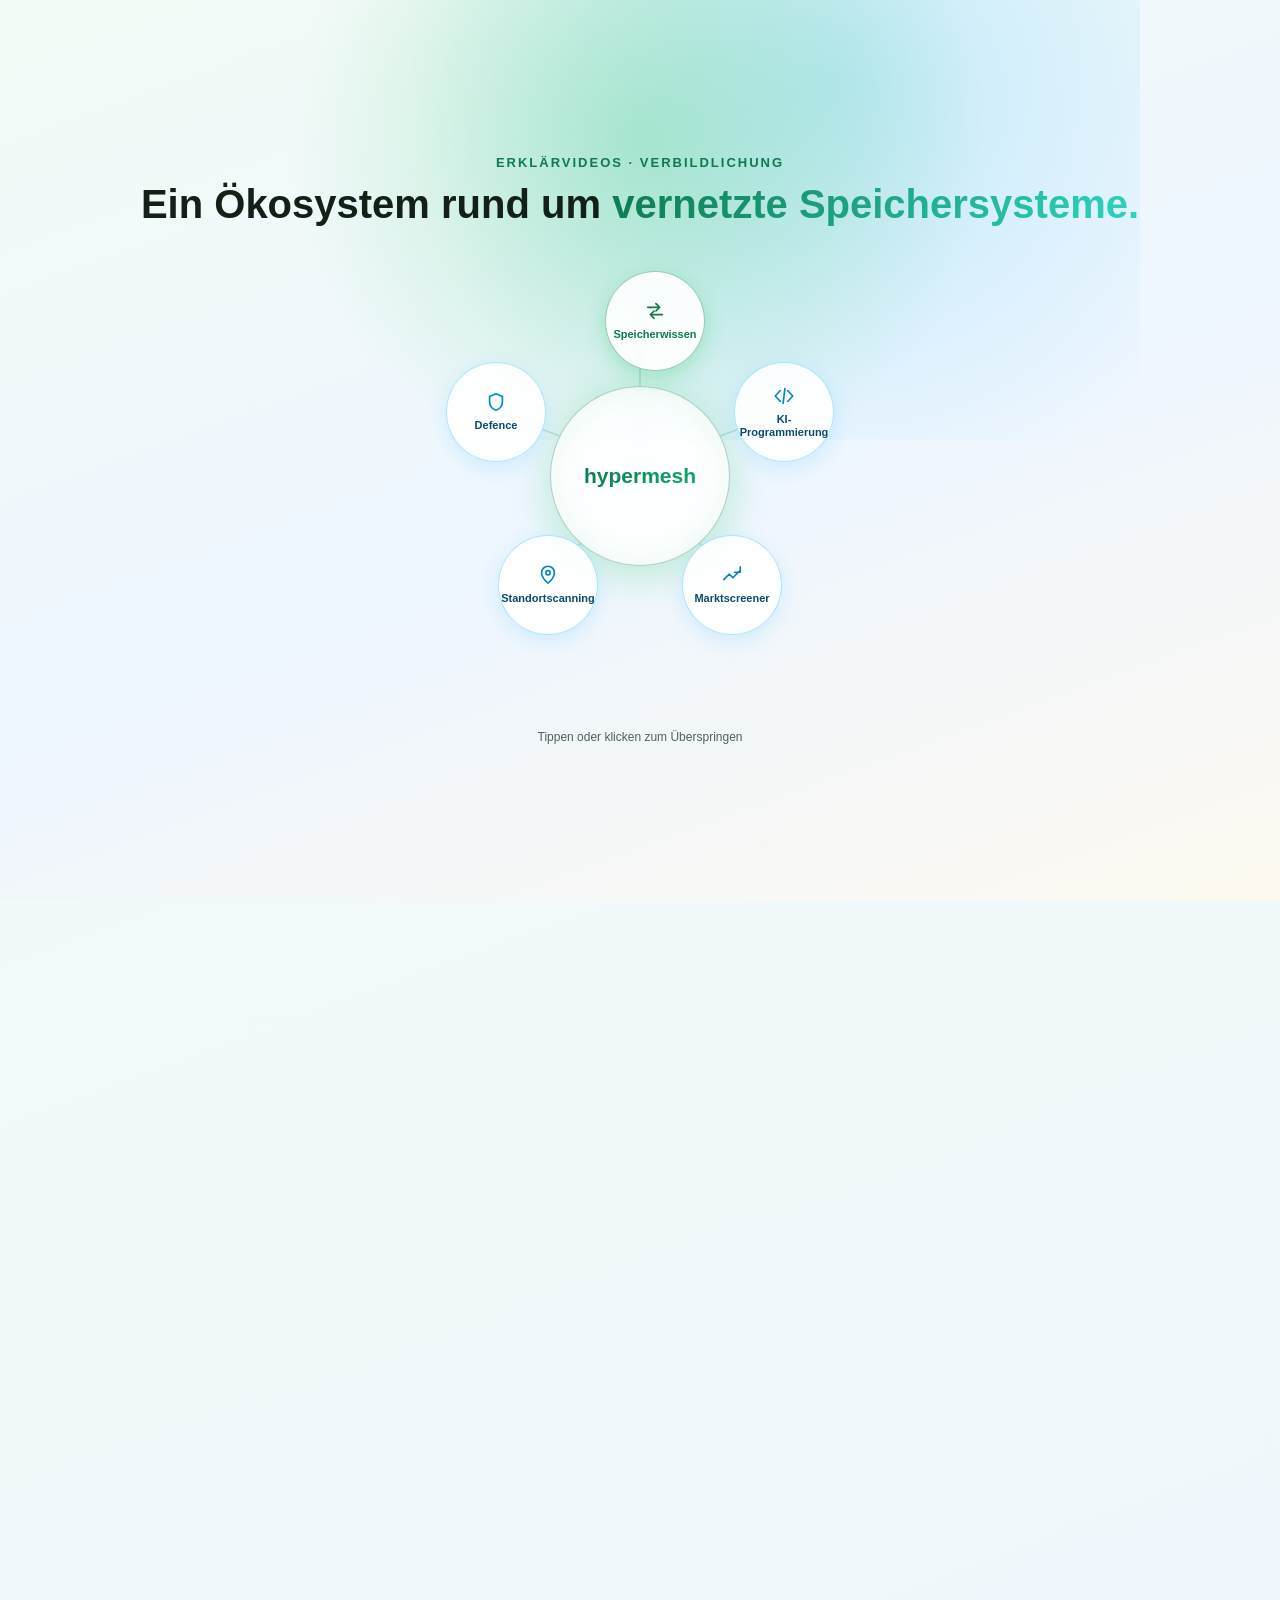
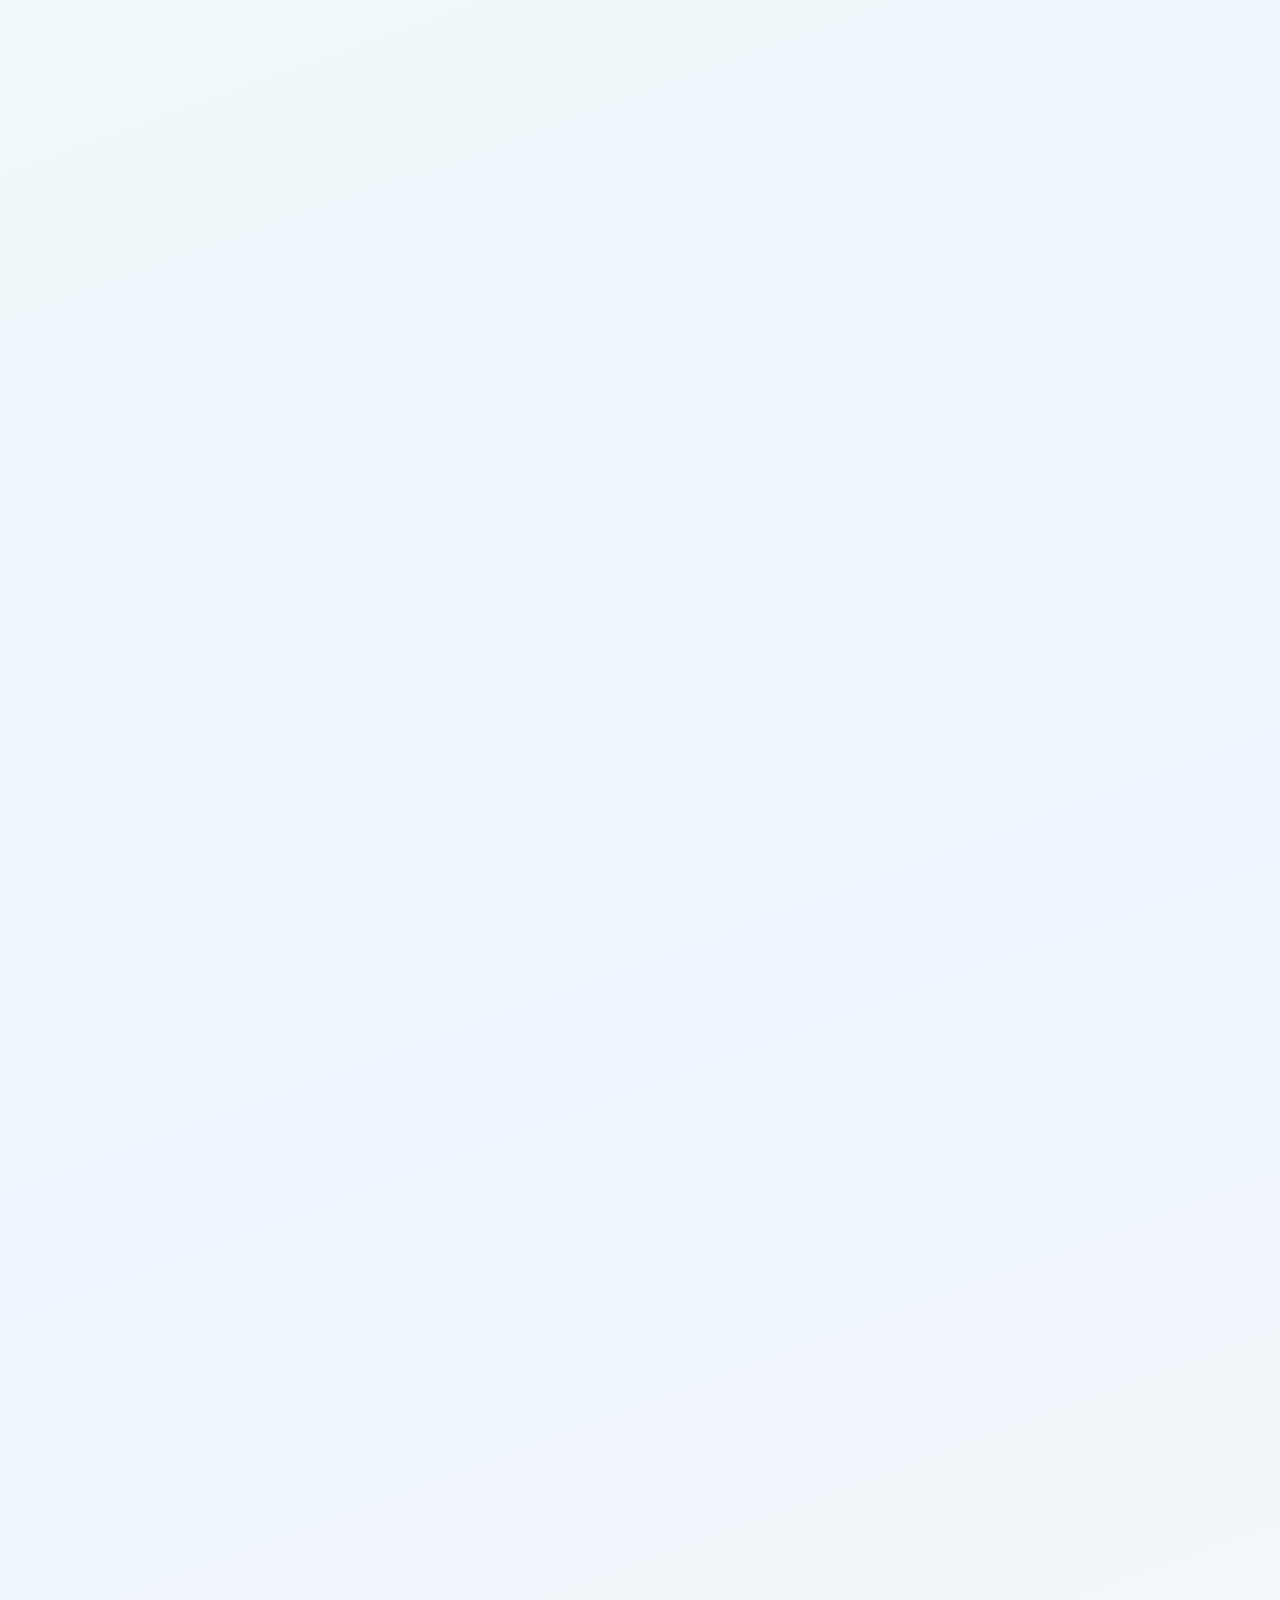
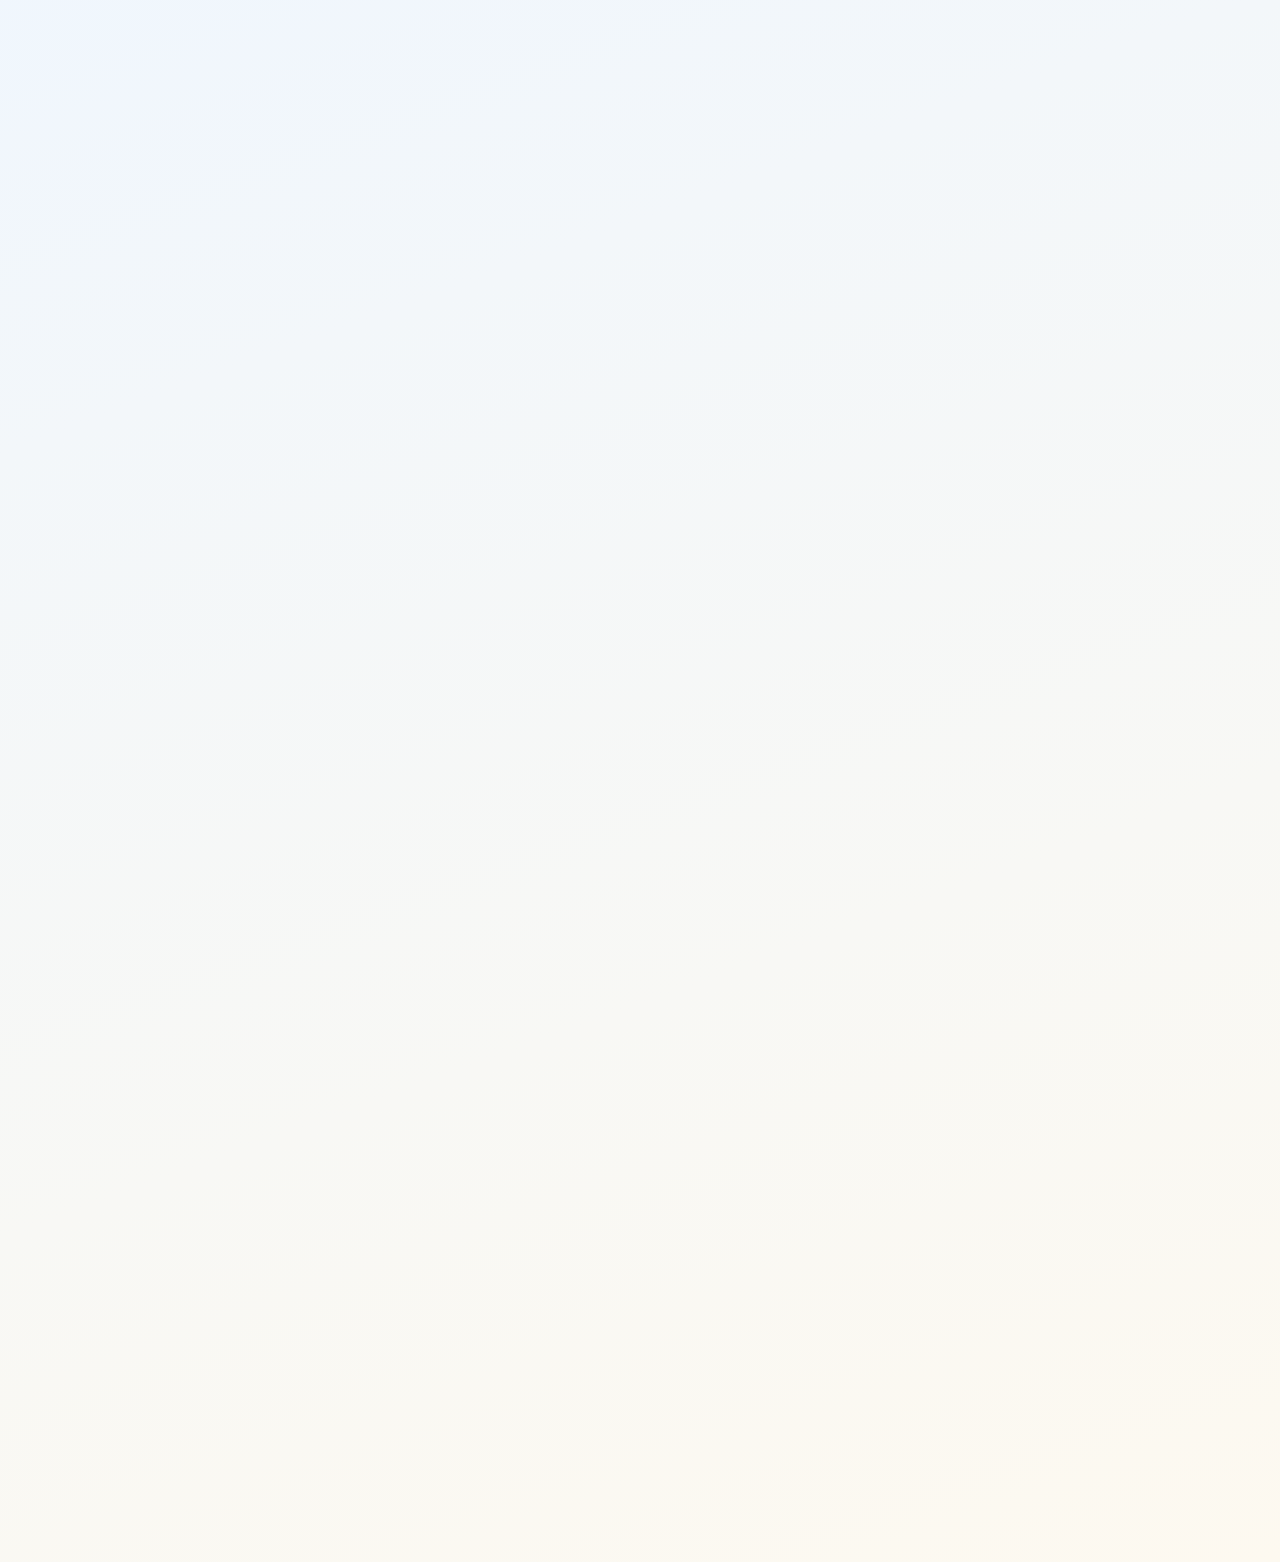
==== commit f82112da: "Demo-Seite: alle Erklaervideos (Full-HD + klein), Themen umbenannt, Rechner mit realen Day-Ahead-Dat" ====
--- a/index.html
+++ b/index.html
@@ -26,13 +26,13 @@
       </svg>
       <div class="core"><span>hypermesh</span></div>
       <a class="bubble ext" style="left:305px;top:35px;--i:0" href="#vermittlung">
-        <svg viewBox="0 0 24 24"><path d="M4 8h13M13 4l4 4-4 4M20 16H7M11 12l-4 4 4 4"/></svg><span>Vermittlung Speicher</span></a>
+        <svg viewBox="0 0 24 24"><path d="M4 8h13M13 4l4 4-4 4M20 16H7M11 12l-4 4 4 4"/></svg><span>Speicherwissen</span></a>
       <a class="bubble" style="left:434px;top:126px;--i:1" href="#ki">
         <svg viewBox="0 0 24 24"><path d="M8 6l-5.5 6L8 18M16 6l5.5 6L16 18M13 4l-2 16"/></svg><span>KI-Programmierung</span></a>
       <a class="bubble" style="left:382px;top:299px;--i:2" href="#markt">
         <svg viewBox="0 0 24 24"><path d="M3 17l6-6 4 4 8-8M21 3v6h-6"/></svg><span>Marktscreener</span></a>
       <a class="bubble" style="left:198px;top:299px;--i:3" href="#geo">
-        <svg viewBox="0 0 24 24"><path d="M12 21s-7-6.1-7-11.5A7 7 0 0119 9.5C19 14.9 12 21 12 21z"/><circle cx="12" cy="9.5" r="2.3"/></svg><span>Geo-Fencing Speicher</span></a>
+        <svg viewBox="0 0 24 24"><path d="M12 21s-7-6.1-7-11.5A7 7 0 0119 9.5C19 14.9 12 21 12 21z"/><circle cx="12" cy="9.5" r="2.3"/></svg><span>Standortscanning</span></a>
       <a class="bubble" style="left:146px;top:126px;--i:4" href="#defence">
         <svg viewBox="0 0 24 24"><path d="M12 3l7 3v6c0 4.5-3 7.5-7 9-4-1.5-7-4.5-7-9V6z"/></svg><span>Defence</span></a>
     </div>
@@ -44,10 +44,10 @@
   <div class="in">
     <a class="brand" href="#top">hyper<span>mesh</span></a>
     <nav class="nbs" aria-label="Themen">
-      <a class="nb ext" href="#vermittlung" title="Vermittlung Speicher"><span class="ico"><svg viewBox="0 0 24 24"><path d="M4 8h13M13 4l4 4-4 4M20 16H7M11 12l-4 4 4 4"/></svg></span><span class="t">Vermittlung Speicher</span></a>
+      <a class="nb ext" href="#vermittlung" title="Vermittlung Speicherwissen und Anwendung"><span class="ico"><svg viewBox="0 0 24 24"><path d="M4 8h13M13 4l4 4-4 4M20 16H7M11 12l-4 4 4 4"/></svg></span><span class="t">Speicherwissen</span></a>
       <a class="nb" href="#ki" title="KI-Programmierung"><span class="ico"><svg viewBox="0 0 24 24"><path d="M8 6l-5.5 6L8 18M16 6l5.5 6L16 18M13 4l-2 16"/></svg></span><span class="t">KI-Programmierung</span></a>
       <a class="nb" href="#markt" title="Marktscreener"><span class="ico"><svg viewBox="0 0 24 24"><path d="M3 17l6-6 4 4 8-8M21 3v6h-6"/></svg></span><span class="t">Marktscreener</span></a>
-      <a class="nb" href="#geo" title="Geo-Fencing Speicher"><span class="ico"><svg viewBox="0 0 24 24"><path d="M12 21s-7-6.1-7-11.5A7 7 0 0119 9.5C19 14.9 12 21 12 21z"/><circle cx="12" cy="9.5" r="2.3"/></svg></span><span class="t">Geo-Fencing</span></a>
+      <a class="nb" href="#geo" title="Standortscanning"><span class="ico"><svg viewBox="0 0 24 24"><path d="M12 21s-7-6.1-7-11.5A7 7 0 0119 9.5C19 14.9 12 21 12 21z"/><circle cx="12" cy="9.5" r="2.3"/></svg></span><span class="t">Standortscanning</span></a>
       <a class="nb" href="#defence" title="Defence"><span class="ico"><svg viewBox="0 0 24 24"><path d="M12 3l7 3v6c0 4.5-3 7.5-7 9-4-1.5-7-4.5-7-9V6z"/></svg></span><span class="t">Defence</span></a>
     </nav>
   </div>
@@ -57,9 +57,9 @@
 <div class="wrap">
 
   <section class="topic" id="vermittlung">
-    <div class="eyebrow">VERMITTLUNG SPEICHER</div>
-    <h2>Wie Speicher das Netz stabilisieren und Erträge verteilt werden</h2>
-    <p class="lead">Drei kurze Animationen: was passiert, wenn ein Trafo überlastet ist, wie Schwungmasse und Batterie zusammenarbeiten und wie aus dem Handelsertrag ein Betrag je Anteil wird.</p>
+    <div class="eyebrow">VERMITTLUNG SPEICHERWISSEN UND ANWENDUNG</div>
+    <h2>Optimale Strukturen beim Einsatz von Batteriespeicher, Schwungmasse, Gaskraftwerken, Brennstoffzellen und Verbundsystem</h2>
+    <p class="lead">Fünf kurze Animationen: wie Speicher das Netz stabilisieren, wer welche Zeitskala übernimmt, wie das Jahr aussieht und wie aus dem Handelsertrag ein Betrag je Anteil wird.</p>
     <div class="videos">
       <article class="vcard">
         <video controls muted loop playsinline preload="metadata" data-small="assets/mesh-background-small.mp4"><source src="assets/mesh-background.mp4" type="video/mp4"></video>
@@ -73,31 +73,74 @@
           <p>Ein bremsender Zug speist ein, ein anfahrender zieht. Die Schwungmasse reagiert zuerst, die Batterie hält das Niveau.</p>
           <p class="cap">Konzeptdarstellung als Animation, 36 s. Keine Messdaten, keine reale Anlage.</p></div>
       </article>
+      <article class="vcard">
+        <video controls muted loop playsinline preload="metadata" data-small="assets/speicherwissen-small.mp4"><source src="assets/speicherwissen.mp4" type="video/mp4"></video>
+        <div class="body"><h3>Wer kann was? Das Verbundsystem</h3>
+          <p>Schwungmasse, Batterie, Brennstoffzelle und Gaskraftwerk, Gasspeicher: jede Technik für ihre Zeitskala.</p>
+          <p class="cap">Konzeptdarstellung als Animation, 40 s. Keine Messdaten, keine reale Anlage.</p></div>
+      </article>
+      <article class="vcard">
+        <video controls muted loop playsinline preload="metadata" data-small="assets/jahres-zeitraffer-small.mp4"><source src="assets/jahres-zeitraffer.mp4" type="video/mp4"></video>
+        <div class="body"><h3>Das Jahr im Zeitraffer</h3>
+          <p>Sonnenenergie im Sommer speichern, im Winter nutzen: der Gasspeicher als Langzeitspeicher.</p>
+          <p class="cap">Konzeptdarstellung als Animation, 46 s. Keine Messdaten, keine reale Anlage.</p></div>
+      </article>
       <article class="vcard light">
         <video controls muted loop playsinline preload="metadata" data-small="assets/invest-background-small.mp4"><source src="assets/invest-background.mp4" type="video/mp4"></video>
         <div class="body"><h3>So werden Erträge verteilt</h3>
-          <p>Vom Handelsertrag eines Tages bis zum Monatsbetrag pro Anteil, Schritt für Schritt.</p>
-          <p class="cap">Beispielrechnung mit ausgedachten Zahlen, 41 s. Keine Zusage künftiger Erträge.</p></div>
+          <p>Vom Handelsertrag eines Tages über die Schwungmasse als zusätzlichen Zyklus bis zum Monatsbetrag pro Anteil.</p>
+          <p class="cap">Beispielrechnung mit ausgedachten Zahlen, 54 s. Keine Zusage künftiger Erträge.</p></div>
       </article>
     </div>
   </section>
 
   <section class="topic" id="ki">
     <div class="eyebrow">KI-PROGRAMMIERUNG</div>
-    <h2>Individuelle Software und Automatisierung</h2>
-    <div class="soon"><strong>Erklärvideo folgt.</strong> Hier erscheint die Animation, sobald sie fertig ist.</div>
+    <h2>Individuelle Software und Automatisierung, immer mit Blick auf das Hypermesh</h2>
+    <p class="lead">Zwei kurze Videos, gezeigt wird nur, was im Office auf den Bildschirmen passiert.</p>
+    <div class="videos">
+      <article class="vcard">
+        <video controls muted loop playsinline preload="metadata" data-small="assets/netz-im-gleichgewicht-small.mp4"><source src="assets/netz-im-gleichgewicht.mp4" type="video/mp4"></video>
+        <div class="body"><h3>Das Netz im Gleichgewicht</h3>
+          <p>Rechenzentrum, Chemie, Bürger, Straßenbahn, LKW-Lader: die KI verteilt die Lasten auf Schwungmasse, Batterie und Gasspeicher.</p>
+          <p class="cap">Konzeptdarstellung als Animation, 46 s. Keine Messdaten, keine reale Anlage.</p></div>
+      </article>
+      <article class="vcard">
+        <video controls muted loop playsinline preload="metadata" data-small="assets/office-bis-hund-small.mp4"><source src="assets/office-bis-hund.mp4" type="video/mp4"></video>
+        <div class="body"><h3>Vom Office bis zum Hund</h3>
+          <p>Alarm in der Leitwarte, Roboterhund prüft vor Ort, Wärmebild, Auftrag für den Monteur, Bericht an den Kunden.</p>
+          <p class="cap">Konzeptdarstellung als Animation, 46 s. Keine Messdaten, keine reale Anlage.</p></div>
+      </article>
+    </div>
   </section>
 
   <section class="topic" id="markt">
     <div class="eyebrow">MARKTSCREENER</div>
-    <h2>Marktbeobachtung und Chancenübersicht</h2>
-    <div class="soon"><strong>Erklärvideo folgt.</strong> Hier erscheint die Animation, sobald sie fertig ist.</div>
+    <h2>Broker vergleichen und bei Vertragsende automatisch wechseln</h2>
+    <p class="lead">Drei Monitore, drei neutrale Broker (A, B, C): der Screener zeigt den Mehrertrag, rechnet auch Mischungen und platziert gern die zwei besten.</p>
+    <div class="videos">
+      <article class="vcard">
+        <video controls muted loop playsinline preload="metadata" data-small="assets/marktscreener-small.mp4"><source src="assets/marktscreener.mp4" type="video/mp4"></video>
+        <div class="body"><h3>Marktscreener</h3>
+          <p>Zickzack-Kurven im 15-Minuten-Raster, Rangliste der Broker, Wechsel zum Vertragsende und Mehrertrag.</p>
+          <p class="cap">Konzeptdarstellung als Animation, 42 s. Keine Messdaten, keine reale Anlage.</p></div>
+      </article>
+    </div>
+    <div class="single"><p class="lead" style="margin-top:1rem">Selbst ausprobieren: <a href="rechner.html">Trading-Rechner (Simulation)</a> &middot; <a href="rechner-real.html">Rechner mit realen Day-Ahead-Preisen</a></p></div>
   </section>
 
   <section class="topic" id="geo">
-    <div class="eyebrow">GEO-FENCING SPEICHER</div>
-    <h2>Standortanalyse für neue Speicherprojekte</h2>
-    <div class="soon"><strong>Erklärvideo folgt.</strong> Hier erscheint die Animation, sobald sie fertig ist.</div>
+    <div class="eyebrow">STANDORTSCANNING</div>
+    <h2>KI-gestütztes Toolset, um Mesh-Netzwerke aufzubauen</h2>
+    <p class="lead">Die KI findet optimale Standorte, bevorzugt für Gasnetz-Stationen und KI-Rechenzentren, inklusive Langzeitspeicher in Containern und Gas-/Wasserstoffchemie.</p>
+    <div class="videos">
+      <article class="vcard">
+        <video controls muted loop playsinline preload="metadata" data-small="assets/standortscanning-small.mp4"><source src="assets/standortscanning.mp4" type="video/mp4"></video>
+        <div class="body"><h3>Standortscanning</h3>
+          <p>Raster scannen, Standorte bewerten, die besten Kandidaten zu einem Mesh verbinden.</p>
+          <p class="cap">Konzeptdarstellung als Animation, 42 s. Keine Messdaten, keine reale Anlage.</p></div>
+      </article>
+    </div>
   </section>
 
   <section class="topic" id="defence">
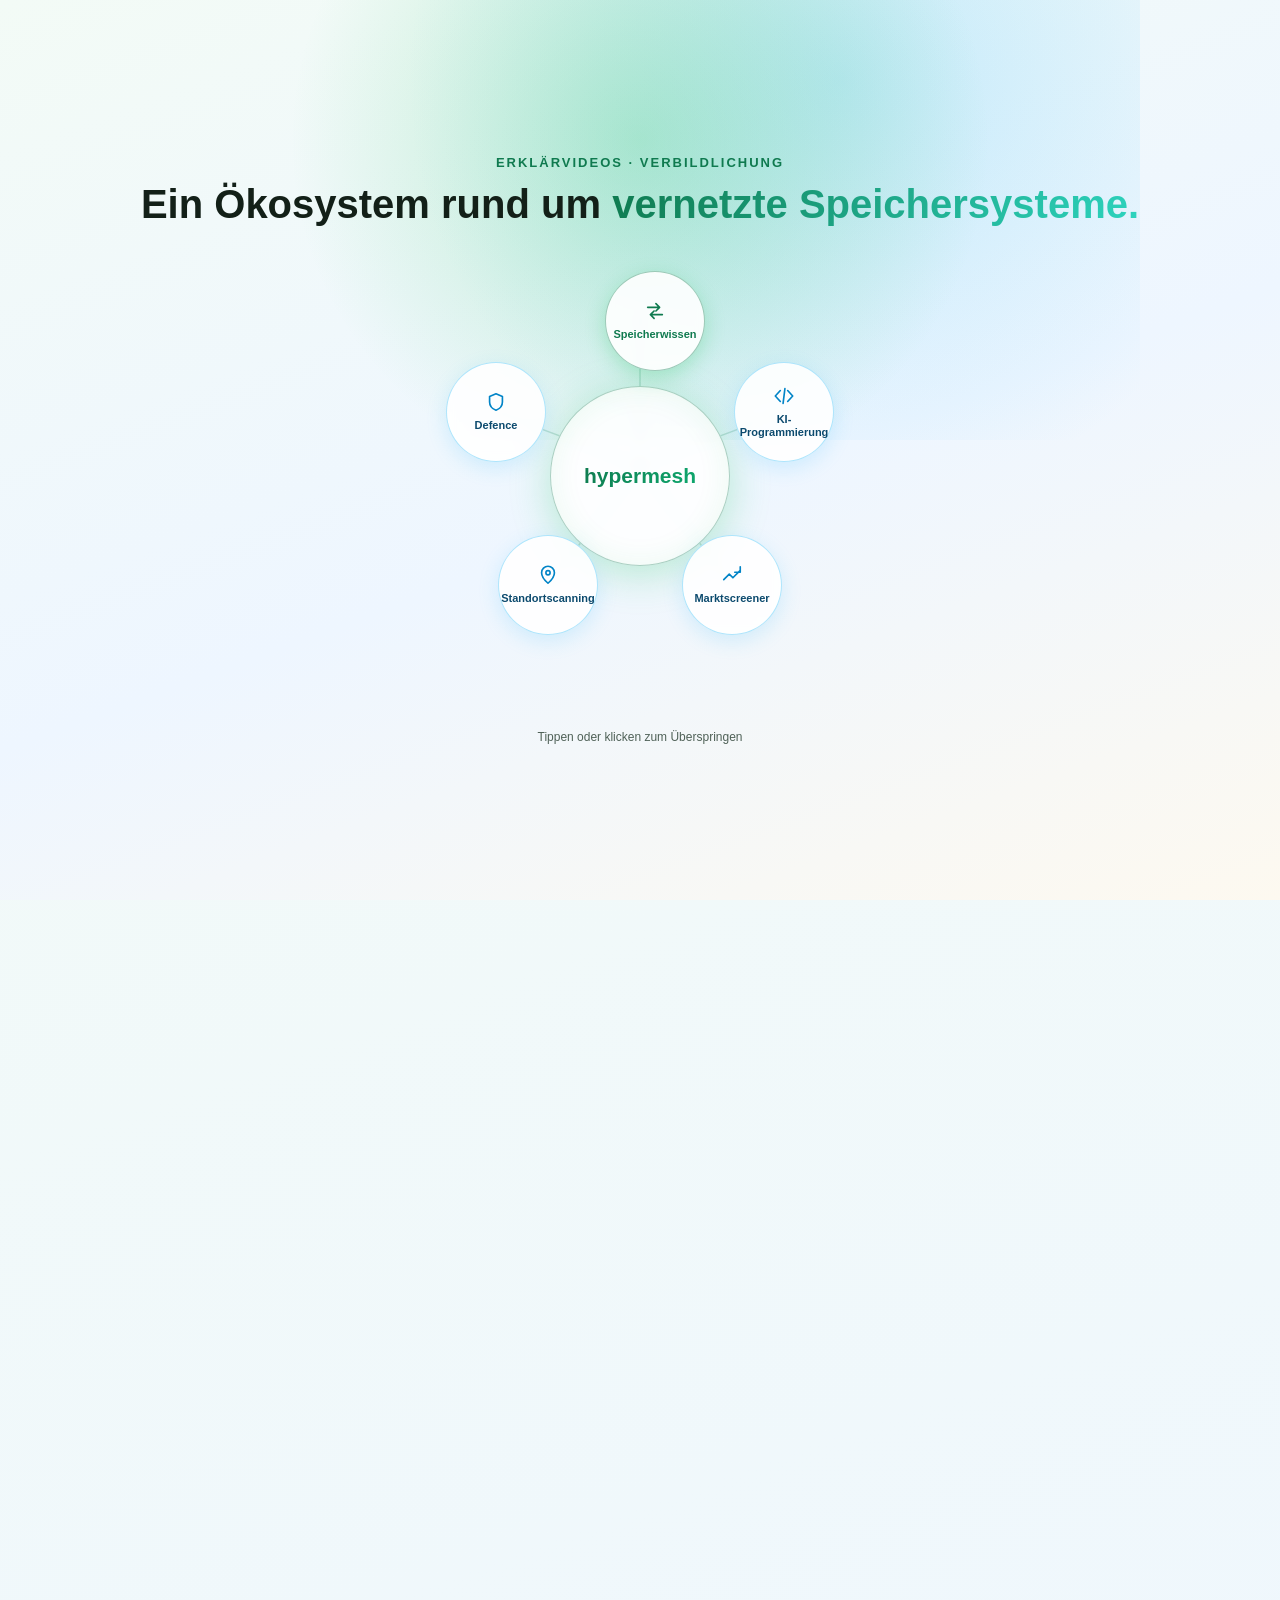
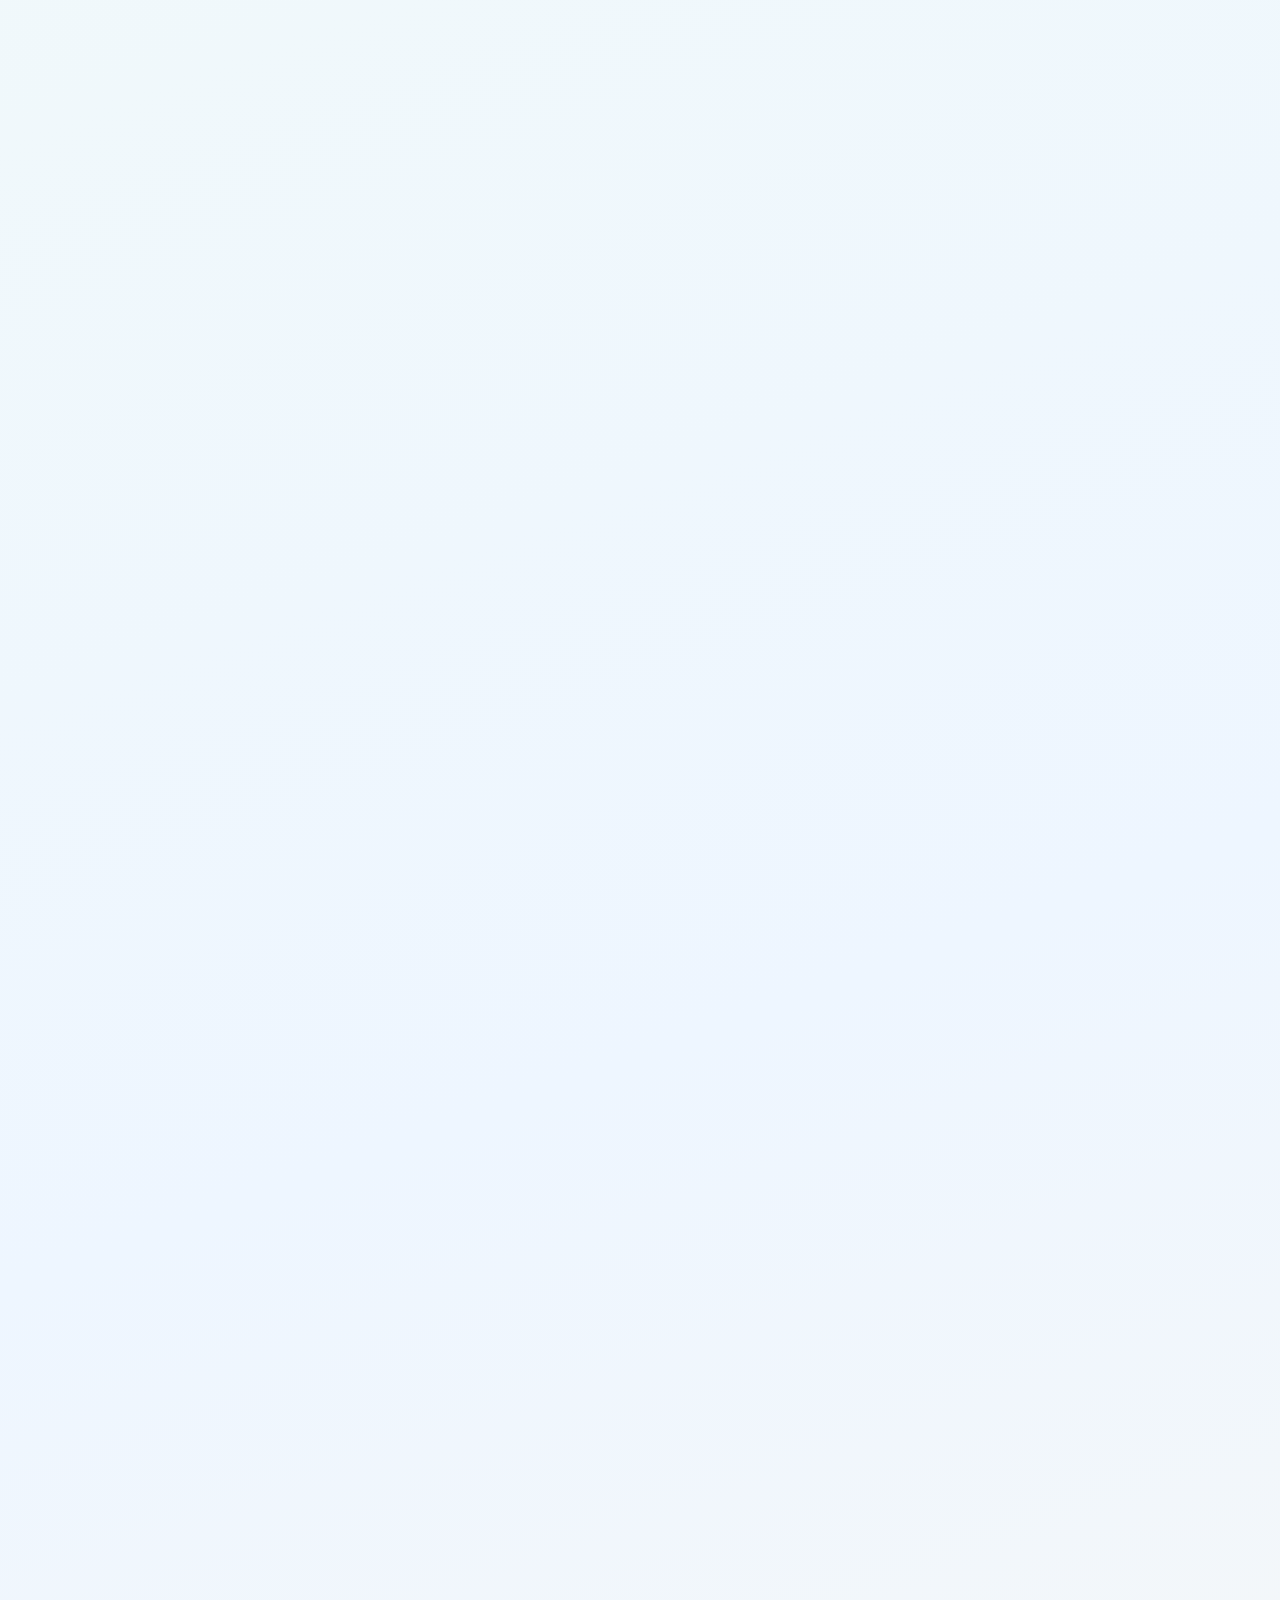
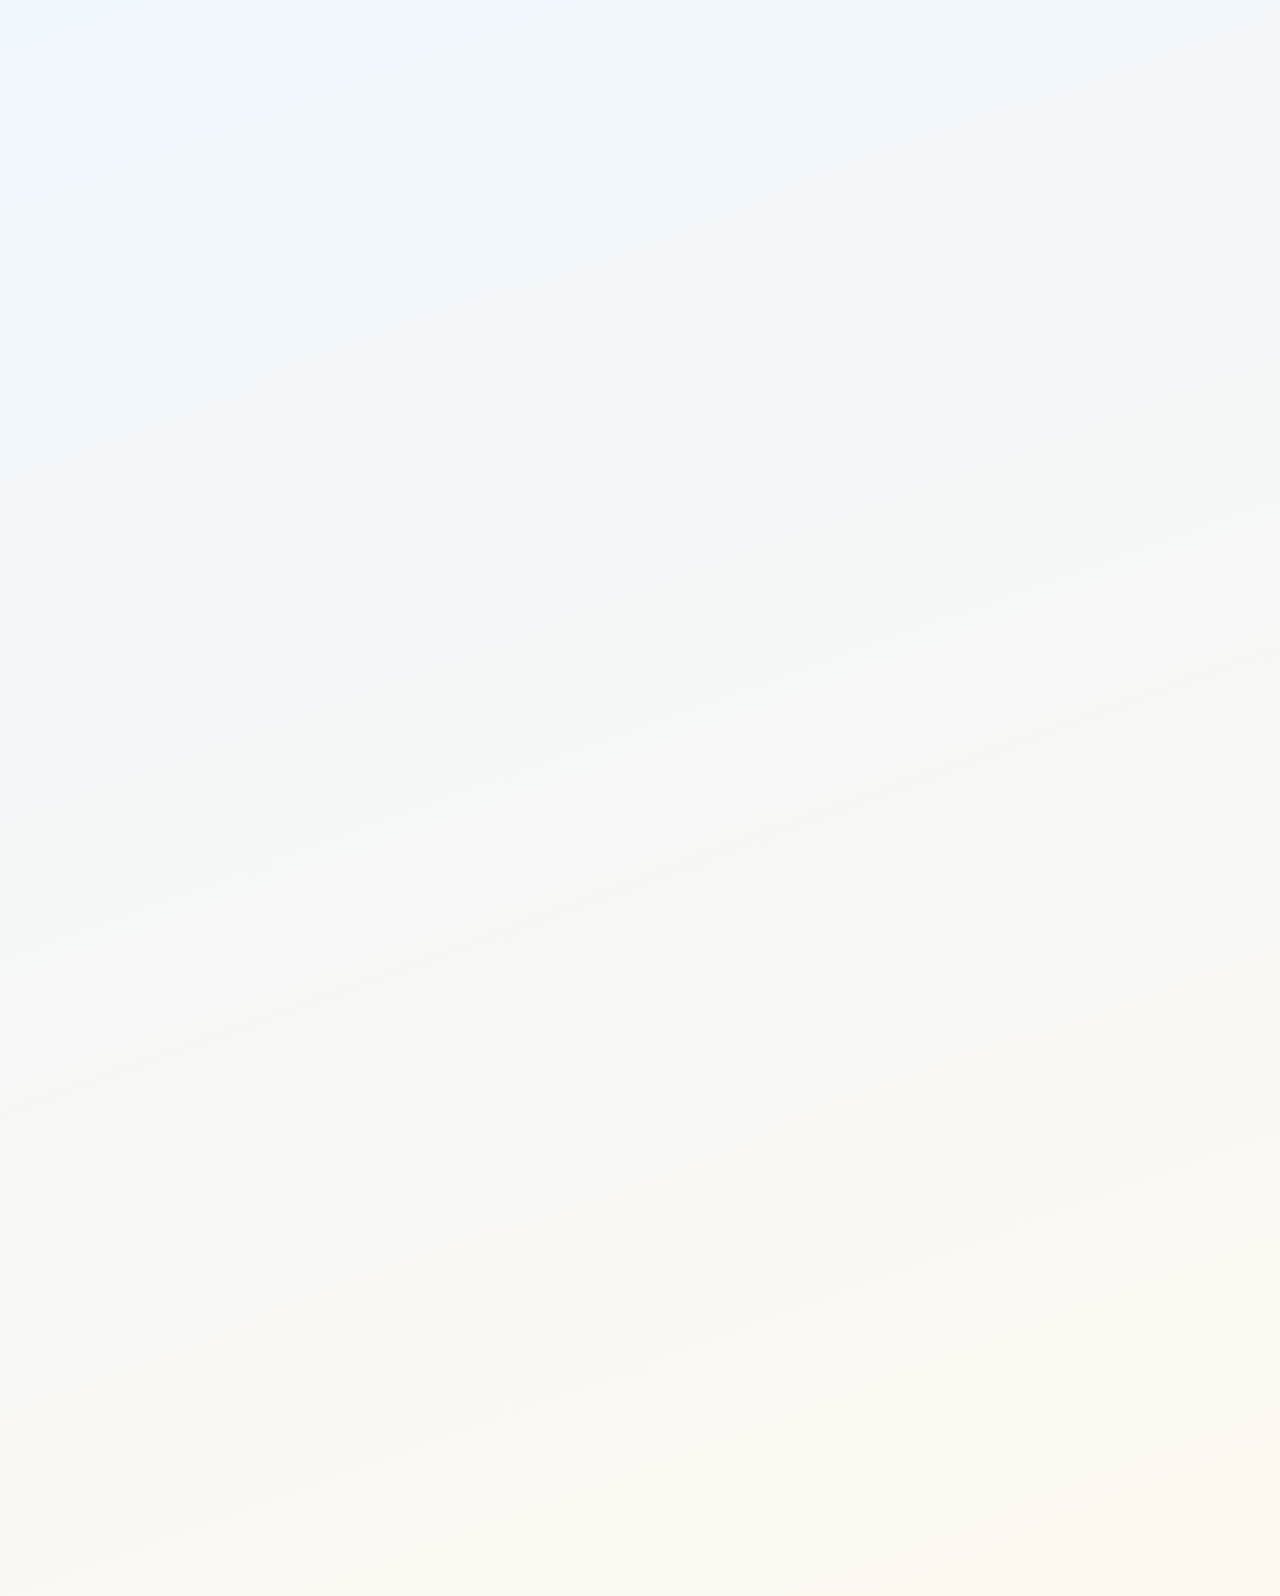
==== commit 6df80ce7: "Umschaltleiste BESS-Plattform | Wiki | Video-Wiki oben auf der Startseite (Entwurf) Co-Authored-By: " ====
--- a/index.html
+++ b/index.html
@@ -38,6 +38,17 @@
     </div>
   </div>
   <div class="skip">Tippen oder klicken zum Überspringen</div>
+</div>
+
+<div class="sitebar" role="navigation" aria-label="Projekte">
+  <div class="in">
+    <span class="lbl">hypermesh Projekte</span>
+    <nav>
+      <a href="https://www.speier-solar.de/bess" title="Investorplattform">BESS-Plattform</a>
+      <a href="https://www.hyper-mesh.de" title="Inhalte zu hyper-mesh">Wiki</a>
+      <a href="https://www.hypermesh.cloud" aria-current="page" title="Erkl&auml;rvideos">Video-Wiki</a>
+    </nav>
+  </div>
 </div>
 
 <header class="topnav">
@@ -168,6 +179,8 @@
   <div class="wrap">Konzeptdarstellungen als Animation, Zahlen sind Beispiele und keine Zusage. &middot; <a href="impressum.html">Impressum</a> &middot; <a href="datenschutz.html">Datenschutz</a></div>
 </footer>
 
+<div id="vc" style="position:fixed;right:14px;bottom:10px;z-index:40;font-size:12px;color:#000;pointer-events:none">Aufrufe: &ndash;</div>
+<script>fetch('/api/count',{method:'POST'}).then(function(r){return r.json()}).then(function(d){document.getElementById('vc').textContent='Aufrufe: '+d.total.toLocaleString('de-DE')}).catch(function(){});</script>
 <script src="assets/player.js"></script>
 <script src="assets/intro.js"></script>
 </body>
--- a/assets/style.css
+++ b/assets/style.css
@@ -126,3 +126,16 @@
 .page h2{font-size:16px;margin:26px 0 6px}
 .page p{margin:0 0 8px;color:var(--muted)}
 .pager{margin:36px 0;font-size:14px}
+
+/* ---------- Umschaltleiste: BESS-Plattform | Wiki | Video-Wiki (gemeinsam fuer die drei Seiten) ---------- */
+.sitebar{position:sticky;top:0;z-index:31;height:34px;background:#0b1f17;color:#cfe8dc;border-bottom:1px solid rgba(34,197,94,.35);transition:transform .8s var(--ease) .9s,opacity .6s .9s}
+.sitebar .in{max-width:1040px;height:100%;margin:0 auto;padding:0 20px;display:flex;align-items:center;justify-content:space-between;gap:12px;font-size:13px}
+.sitebar .lbl{opacity:.7;letter-spacing:.06em;text-transform:uppercase;font-size:11px;white-space:nowrap}
+.sitebar nav{display:flex;gap:4px}
+.sitebar a{color:#cfe8dc;padding:4px 12px;border-radius:999px;white-space:nowrap}
+.sitebar a:hover{background:rgba(255,255,255,.1);text-decoration:none}
+.sitebar a[aria-current="page"]{background:var(--green);color:#052e1a;font-weight:700}
+.topnav{top:34px}
+html.intro-on .sitebar{transform:translateY(-110%);opacity:0}
+html.docking .sitebar{transform:none;opacity:1}
+@media (max-width:560px){.sitebar .lbl{display:none}.sitebar .in{justify-content:center}.sitebar a{padding:4px 9px}}
